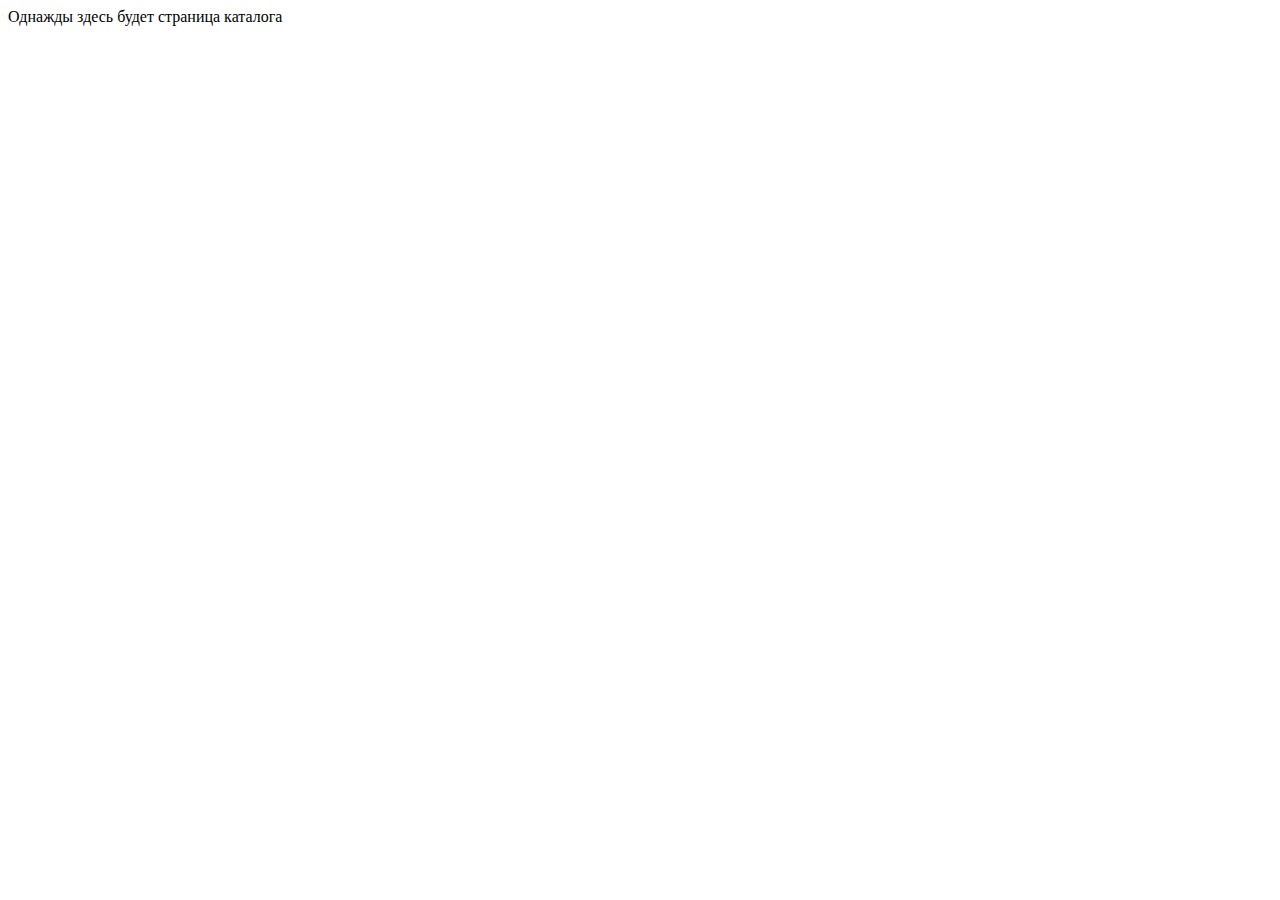
==== catalog.html @ f4824a22 "Выполнена разметка главной страницы" ====
<!DOCTYPE html>
<html lang="ru">
<head>
  <meta charset="UTF-8">
  <title>Каталог</title>
</head>
<body>
  <header>
    Однажды здесь будет страница каталога
  </header>

  <main>

  </main>

  <footer>

  </footer>
</body>
</html>
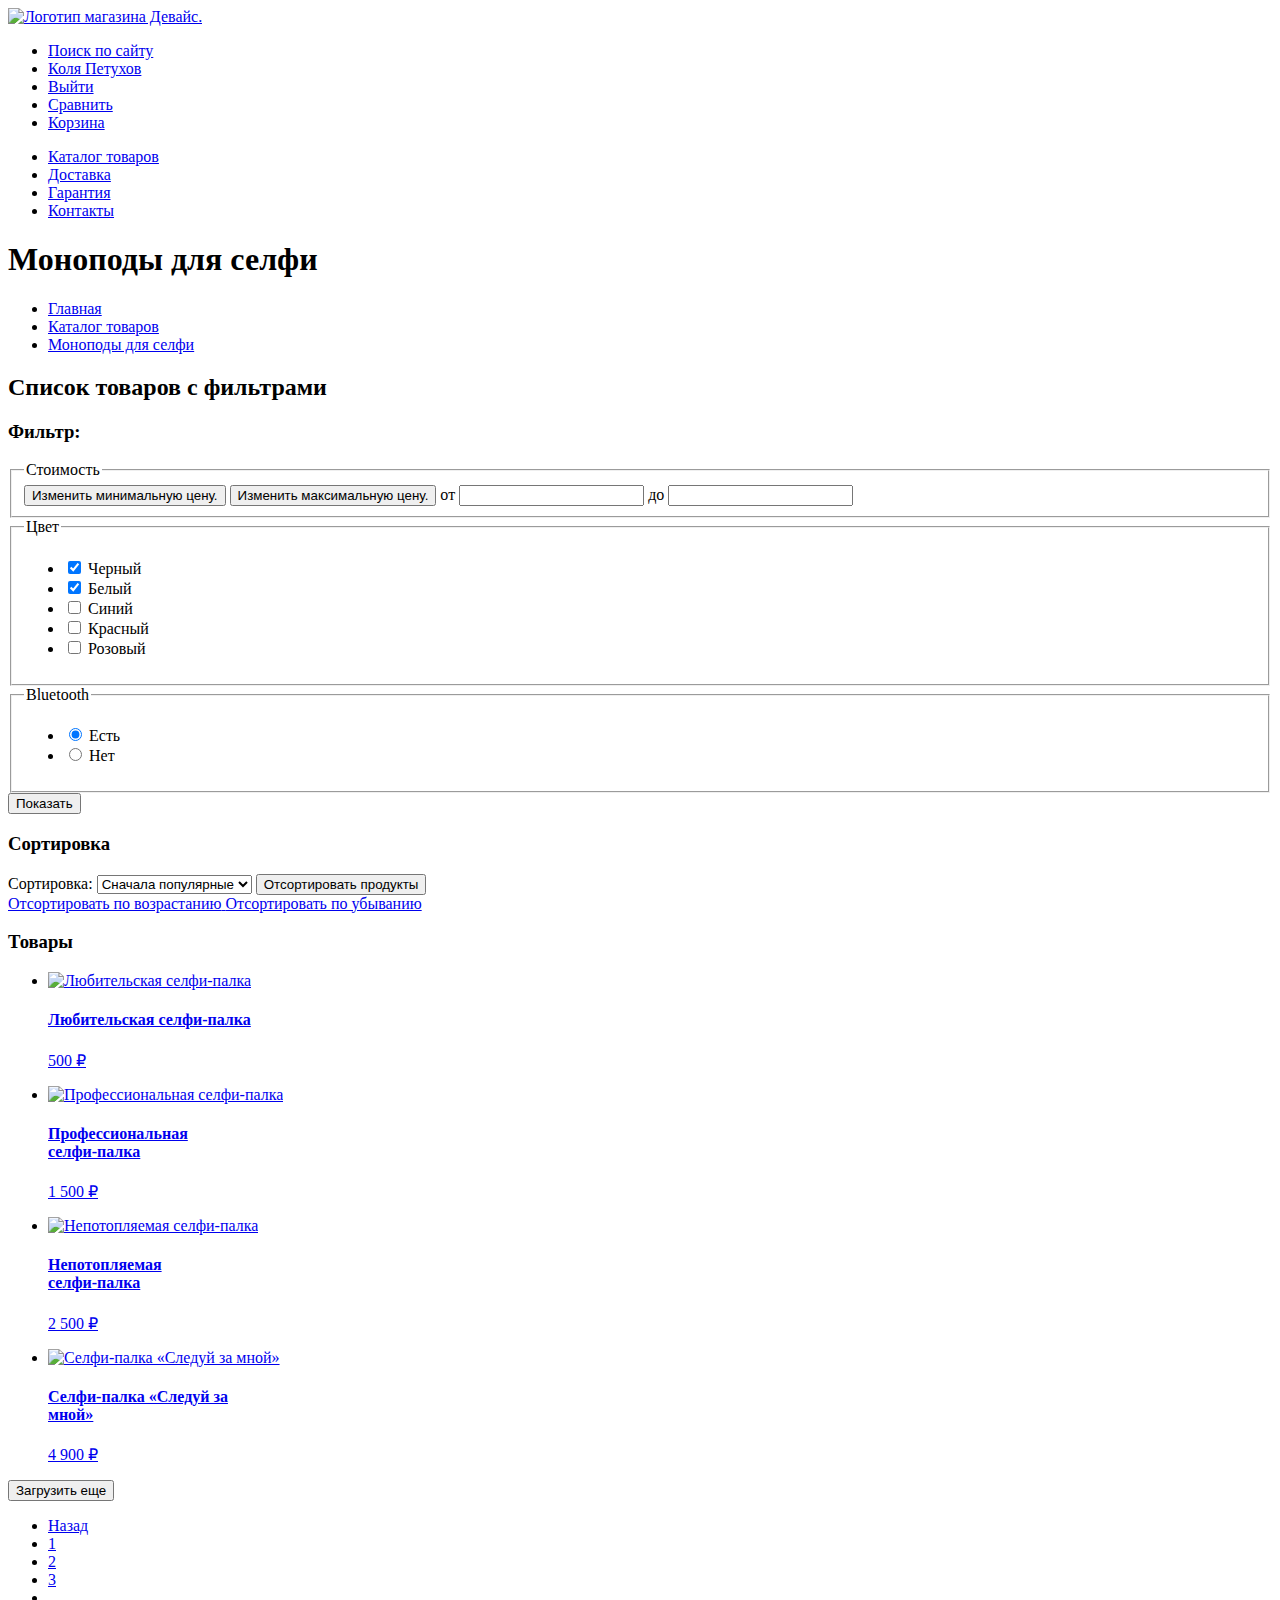
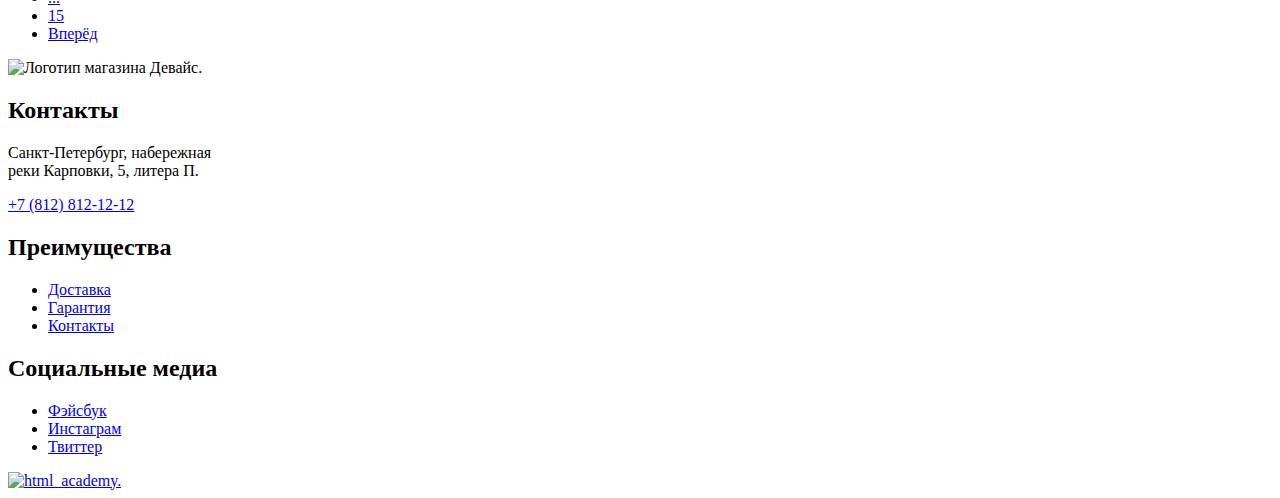
==== commit bd0f3085: "Размечена страница каталога" ====
--- a/catalog.html
+++ b/catalog.html
@@ -1,20 +1,280 @@
 <!DOCTYPE html>
 <html lang="ru">
-<head>
-  <meta charset="UTF-8">
-  <title>Каталог</title>
-</head>
-<body>
-  <header>
-    Однажды здесь будет страница каталога
-  </header>
+  <head>
+    <meta charset="utf-8">
+    <title>Моноподы для селфи</title>
+  </head>
 
-  <main>
+  <body>
+<!--Хедер-->
+    <header class="page-header">
+      <a href="index.html" title="На главную страницу">
+        <img class="logo" src="" alt="Логотип магазина Девайс.">
+      </a>
+      <nav class="navigation">
+        <ul class="navigation-user">
+          <li class="navigation-item">
+            <a class="navigation-link" href="#" title="Поиск">Поиск по сайту</a>
+          </li>
+          <li class="navigation-item">
+            <a class="navigation-link" href="#" title="Пользователь">Коля Петухов</a>
+          </li>
+          <li class="navigation-item">
+            <a class="navigation-link" href="#" title="Выйти">Выйти</a>
+          </li>
+          <li class="navigation-item">
+            <a class="navigation-link" href="#" title="Сравнить">Сравнить</a>
+          </li>
+          <li class="navigation-item">
+            <a class="navigation-link" href="#" title="Корзина">Корзина</a>
+          </li>
+        </ul>
+        <ul class="navigation-list">
+          <li class="navigation-item">
+            <a class="navigation-link" href="catalog.html" title="Каталог товаров">Каталог товаров</a>
+          </li>
+          <li class="navigation-item">
+            <a class="navigation-link" href="#" title="Доставка">Доставка</a>
+          </li>
+          <li class="navigation-item">
+            <a class="navigation-link" href="#" title="Гарантия">Гарантия</a>
+          </li>
+          <li class="navigation-item">
+            <a class="navigation-link" href="#" title="Контакты">Контакты</a>
+          </li>
+        </ul>
+      </nav>
+    </header>
 
-  </main>
+<!--Основное содержание-->
+    <main class="main-inner">
+      <h1 class="inner-title">Моноподы для селфи</h1>
+      <ul class="breadcrumbs">
+        <li class="breadcrumbs-item">
+          <a class="breadcrumbs-link" href="index.html" title="Главная">Главная</a>
+        </li>
+        <li class="breadcrumbs-item">
+          <a class="breadcrumbs-link" href="#" title="Каталог товаров">Каталог товаров</a>
+        </li>
+        <li class="breadcrumbs-item">
+          <a class="breadcrumbs-link" href="#" title="Вы здесь">Моноподы для селфи</a>
+        </li>
+      </ul>
+      <section class="catalog-products">
+        <h2 class="visually-hidden">Список товаров с фильтрами</h2>
+<!--Фильтр-->
+        <section class="filter">
+          <h3 class="filter-title">Фильтр:</h3>
+          <form class="catalog-filter" action="https://echo.htmlacademy.ru/" method="GET">
+<!--Стоимость-->
+            <fieldset class="catalog-filter-group">
+              <legend class="catalog-filter-title">Стоимость</legend>
+              <button class="range-toggle toggle-min" type="button">
+                <span class="visually-hidden">Изменить минимальную цену.</span>
+              </button>
+              <button class="range-toggle toggle-max" type="button">
+                <span class="visually-hidden">Изменить максимальную цену.</span>
+              </button>
+              <label class="catalog-filter-label">
+                от <input class="catalog-filter-input" type="number" name="min-price">
+              </label>
+              <label class="catalog-filter-label">
+                до <input class="catalog-filter-input" type="number" name="max-price">
+              </label>
+            </fieldset>
+<!--Цвет-->
+            <fieldset class="catalog-filter-group">
+              <legend class="catalog-filter-title">Цвет</legend>
+              <ul class="catalog-filter-list">
+                <li class="catalog-filter-item">
+                  <label class="control">
+                    <input class="visually-hidden control-input" type="checkbox" name="black" checked>
+                    <span class="control-mark"></span>
+                    <span class="control-label">Черный</span>
+                  </label>
+                </li>
+                <li class="catalog-filter-item">
+                  <label class="control">
+                    <input class="visually-hidden control-input" type="checkbox" name="white" checked>
+                    <span class="control-mark"></span>
+                    <span class="control-label">Белый</span>
+                  </label>
+                </li>
+                <li class="catalog-filter-item">
+                  <label class="control">
+                    <input class="visually-hidden control-input" type="checkbox" name="blue">
+                    <span class="control-mark"></span>
+                    <span class="control-label">Синий</span>
+                  </label>
+                </li>
+                <li class="catalog-filter-item">
+                  <label class="control">
+                    <input class="visually-hidden control-input" type="checkbox" name="red">
+                    <span class="control-mark"></span>
+                    <span class="control-label">Красный</span>
+                  </label>
+                </li>
+                <li class="catalog-filter-item">
+                  <label class="control">
+                    <input class="visually-hidden control-input" type="checkbox" name="pink">
+                    <span class="control-mark"></span>
+                    <span class="control-label">Розовый</span>
+                  </label>
+                </li>
+              </ul>
+            </fieldset>
+<!--Bluetooth-->
+            <fieldset class="catalog-filter-group">
+              <legend class="catalog-filter-title">Bluetooth</legend>
+              <ul class="catalog-filter-list">
+                <li class="catalog-filter-item">
+                  <label class="control">
+                    <input class="visually-hidden control-input" type="radio" name="bluetooth" value="yes" checked>
+                    <span class="control-mark"></span>
+                    <span class="control-label">Есть</span>
+                  </label>
+                </li>
+                <li class="catalog-filter-item">
+                  <label class="control">
+                    <input class="visually-hidden control-input" type="radio" name="bluetooth" value="no">
+                    <span class="control-mark"></span>
+                    <span class="control-label">Нет</span>
+                  </label>
+                </li>
+              </ul>
+            </fieldset>
+            <button class="button" type="submit">Показать</button>
+          </form>
+        </section>
+<!--Сортировка-->
+        <section class="sorting">
+          <h3 class="visually-hidden">Сортировка</h3>
+          <form class="sorting-type">
+            <label class="sorting">Сортировка:</label>
+            <select class="select-control" id="sorting" name="sorting">
+              <option value="popular">Сначала популярные</option>
+              <option value="cheap">Сначала дешевые</option>
+              <option value="expensive">Сначала дорогие</option>
+            </select>
+            <button class="visually-hidden" type="submit">Отсортировать продукты</button>
+          </form>
+          <a href="#" class="sorting-button" title="По возрастанию">
+            <span class="visually-hidden">Отсортировать по возрастанию</span>
+          </a>
+          <a href="#" class="sorting-button" title="По убыванию">
+            <span class="visually-hidden">Отсортировать по убыванию</span>
+          </a>
+        </section>
+<!--Товары-->
+        <section class="products">
+          <h3 class="visually-hidden">Товары</h3>
+          <ul class="product-list">
+            <li class="producr-card">
+              <a class="product-card-link" href="#" title="Любительская селфи-палка">
+                <img class="product-card-image" src="" alt="Любительская селфи-палка">
+                <h4 class="product-card-title">Любительская селфи-палка</h4>
+                <p class="product-card-price">500 ₽</p>
+              </a>
+            </li>
+            <li class="producr-card">
+              <a class="product-card-link" href="#" title="Профессиональная селфи-палка">
+                <img class="product-card-image" src="" alt="Профессиональная селфи-палка">
+                <h4 class="product-card-title">Профессиональная<br>селфи-палка</h4>
+                <p class="product-card-price">1 500 ₽</p>
+              </a>
+            </li>
+            <li class="producr-card">
+              <a class="product-card-link" href="#" title="Непотопляемая селфи-палка">
+                <img class="product-card-image" src="" alt="Непотопляемая селфи-палка">
+                <h4 class="product-card-title">Непотопляемая<br>селфи-палка</h4>
+                <p class="product-card-price">2 500 ₽</p>
+              </a>
+            </li>
+            <li class="producr-card">
+              <a class="product-card-link" href="#" title="Селфи-палка «Следуй за мной»">
+                <img class="product-card-image" src="" alt="Селфи-палка «Следуй за мной»">
+                <h4 class="product-card-title">Селфи-палка «Следуй за<br>мной»</h4>
+                <p class="product-card-price">4 900 ₽</p>
+              </a>
+            </li>
+          </ul>
+          <button class="button show-more" type="button">Загрузить еще</button>
+<!--Пагинация-->
+          <ul class="pagination">
+            <li class="pagination-item">
+              <a class="pagination-link pagination-previous" href="#" title="Назад">Назад</a>
+            </li>
+            <li class="pagination-item">
+              <a class="pagination-link" href="#" title="1">1</a>
+            </li>
+            <li class="pagination-item">
+              <a class="pagination-link" href="#" title="2">2</a>
+            </li>
+            <li class="pagination-item">
+              <a class="pagination-link" href="#" title="3">3</a>
+            </li>
+            <li class="pagination-item">
+              <a class="pagination-link" href="#" title="Больше вариантов">...</a>
+            </li>
+            <li class="pagination-item">
+              <a class="pagination-link" href="#" title="15">15</a>
+            </li>
+            <li class="pagination-item">
+              <a class="pagination-link pagination-next" href="#" title="Вперёд">Вперёд</a>
+            </li>
+          </ul>
+        </section>
+      </section>
+    </main>
 
-  <footer>
-
-  </footer>
-</body>
+<!--Футер-->
+    <footer>
+      <img class="logo" src="" alt="Логотип магазина Девайс.">
+<!--Контакты-->
+      <section class="footer-contacts">
+        <h2 class="visually-hidden">Контакты</h2>
+        <p class="footer-contacts-adress">Санкт-Петербург, набережная<br>реки Карповки, 5, литера П.</p>
+        <a class="footer-contacts-phone" href="tel:88128121212">+7 (812) 812-12-12</a>
+      </section>
+<!--Преимущества-->
+      <section class="footer-features">
+        <h2 class="visually-hidden">Преимущества</h2>
+        <ul class="footer-features-list">
+          <li class="footer-features-item">
+            <a class="footer-features-link" href="#" title="Доставка">Доставка</a>
+          </li>
+          <li class="footer-features-item">
+            <a class="footer-features-link" href="#" title="Гарантия">Гарантия</a>
+          </li>
+          <li class="footer-features-item">
+            <a class="footer-features-link" href="#" title="Контакты">Контакты</a>
+          </li>
+        </ul>
+      </section>
+<!--Социальные медиа-->
+      <section class="footer-social">
+        <h2 class="visually-hidden">Социальные медиа</h2>
+        <ul class="footer-social-list">
+          <li class="footer-social-item">
+            <a class="footer-social-link" href="https://www.facebook.com/htmlacademy" title="Facebook">
+              <span class="visually-hidden">Фэйсбук</span>
+            </a>
+          </li>
+          <li class="footer-social-item">
+            <a class="footer-social-link" href="https://www.instagram.com/htmlacademy/" title="Instagram">
+              <span class="visually-hidden">Инстаграм</span>
+            </a>
+          </li>
+          <li class="footer-social-item">
+            <a class="footer-social-link" href="https://twitter.com/htmlacademy_ru" title="Twitter">
+              <span class="visually-hidden">Твиттер</span>
+            </a>
+          </li>
+        </ul>
+      </section>
+      <a class="academy-logo" href="https://htmlacademy.ru/">
+        <img src="" alt="html_academy.">
+      </a>
+    </footer>
+  </body>
 </html>
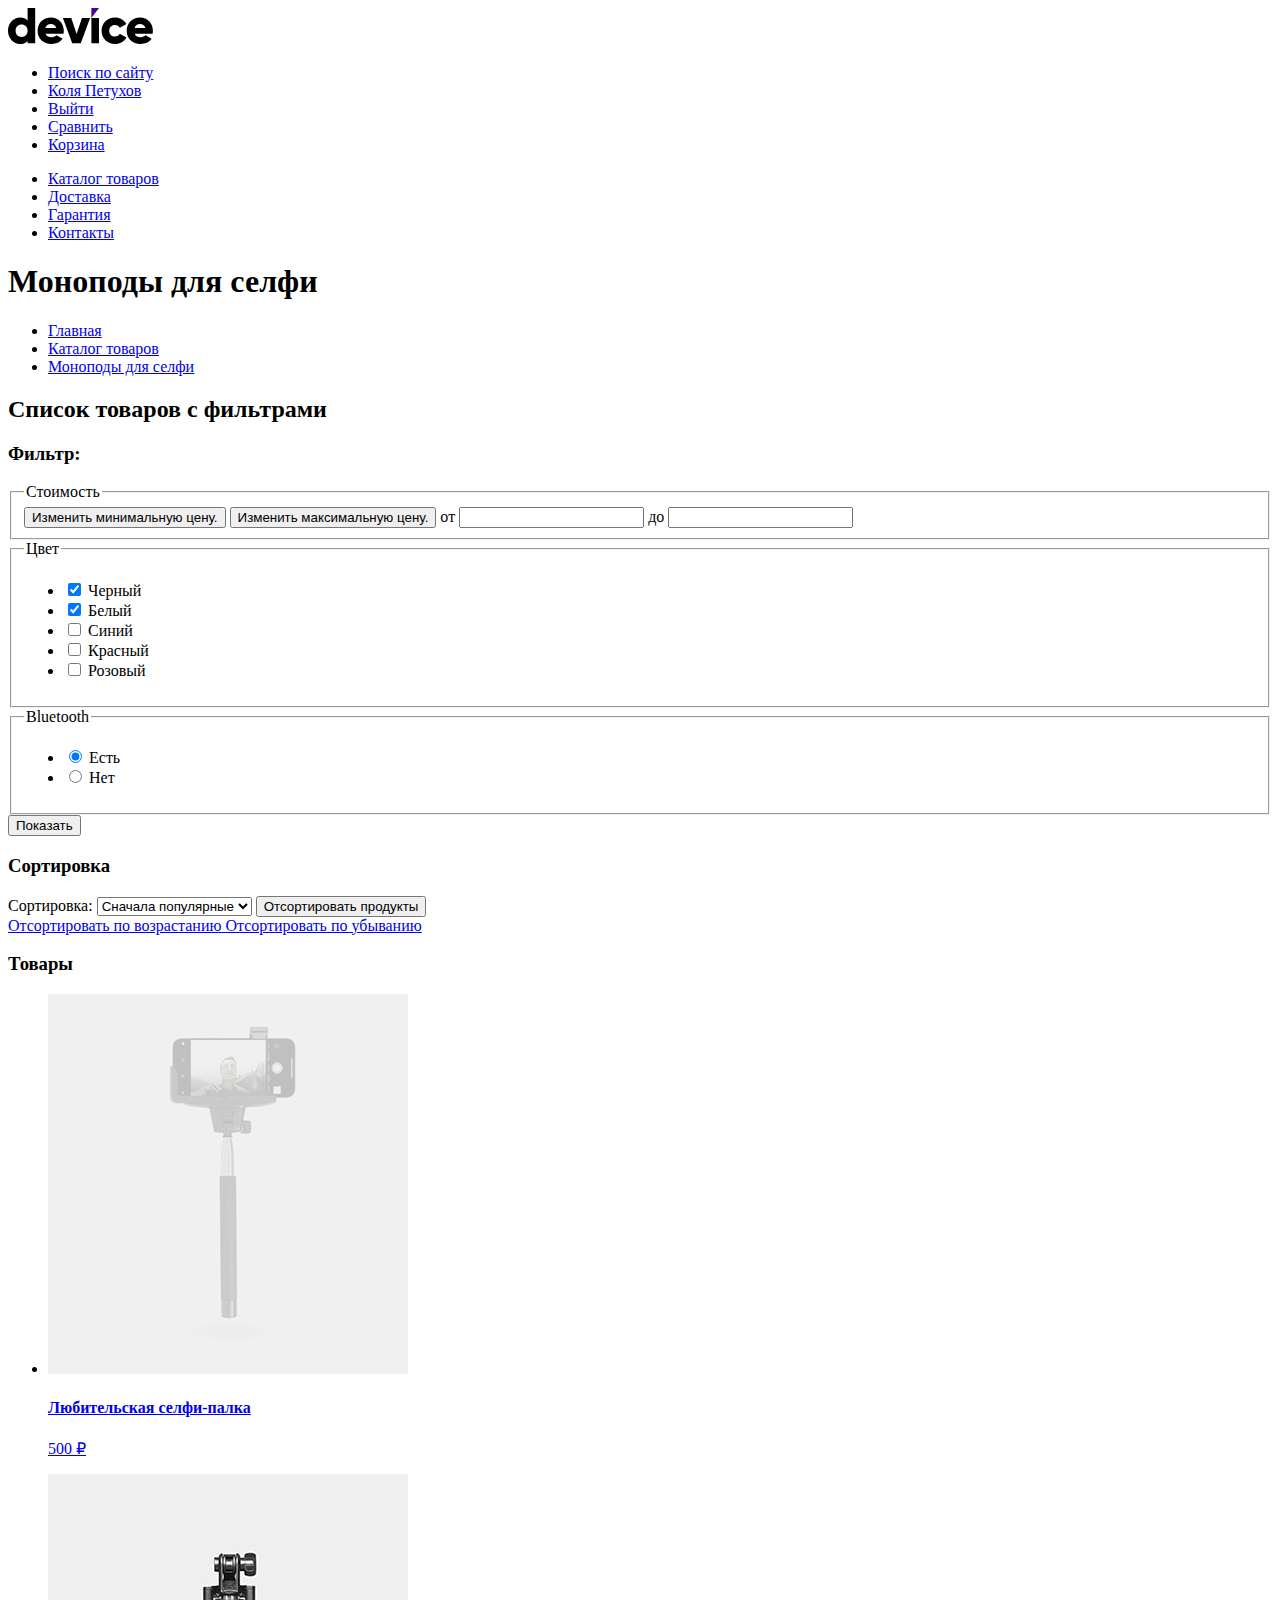
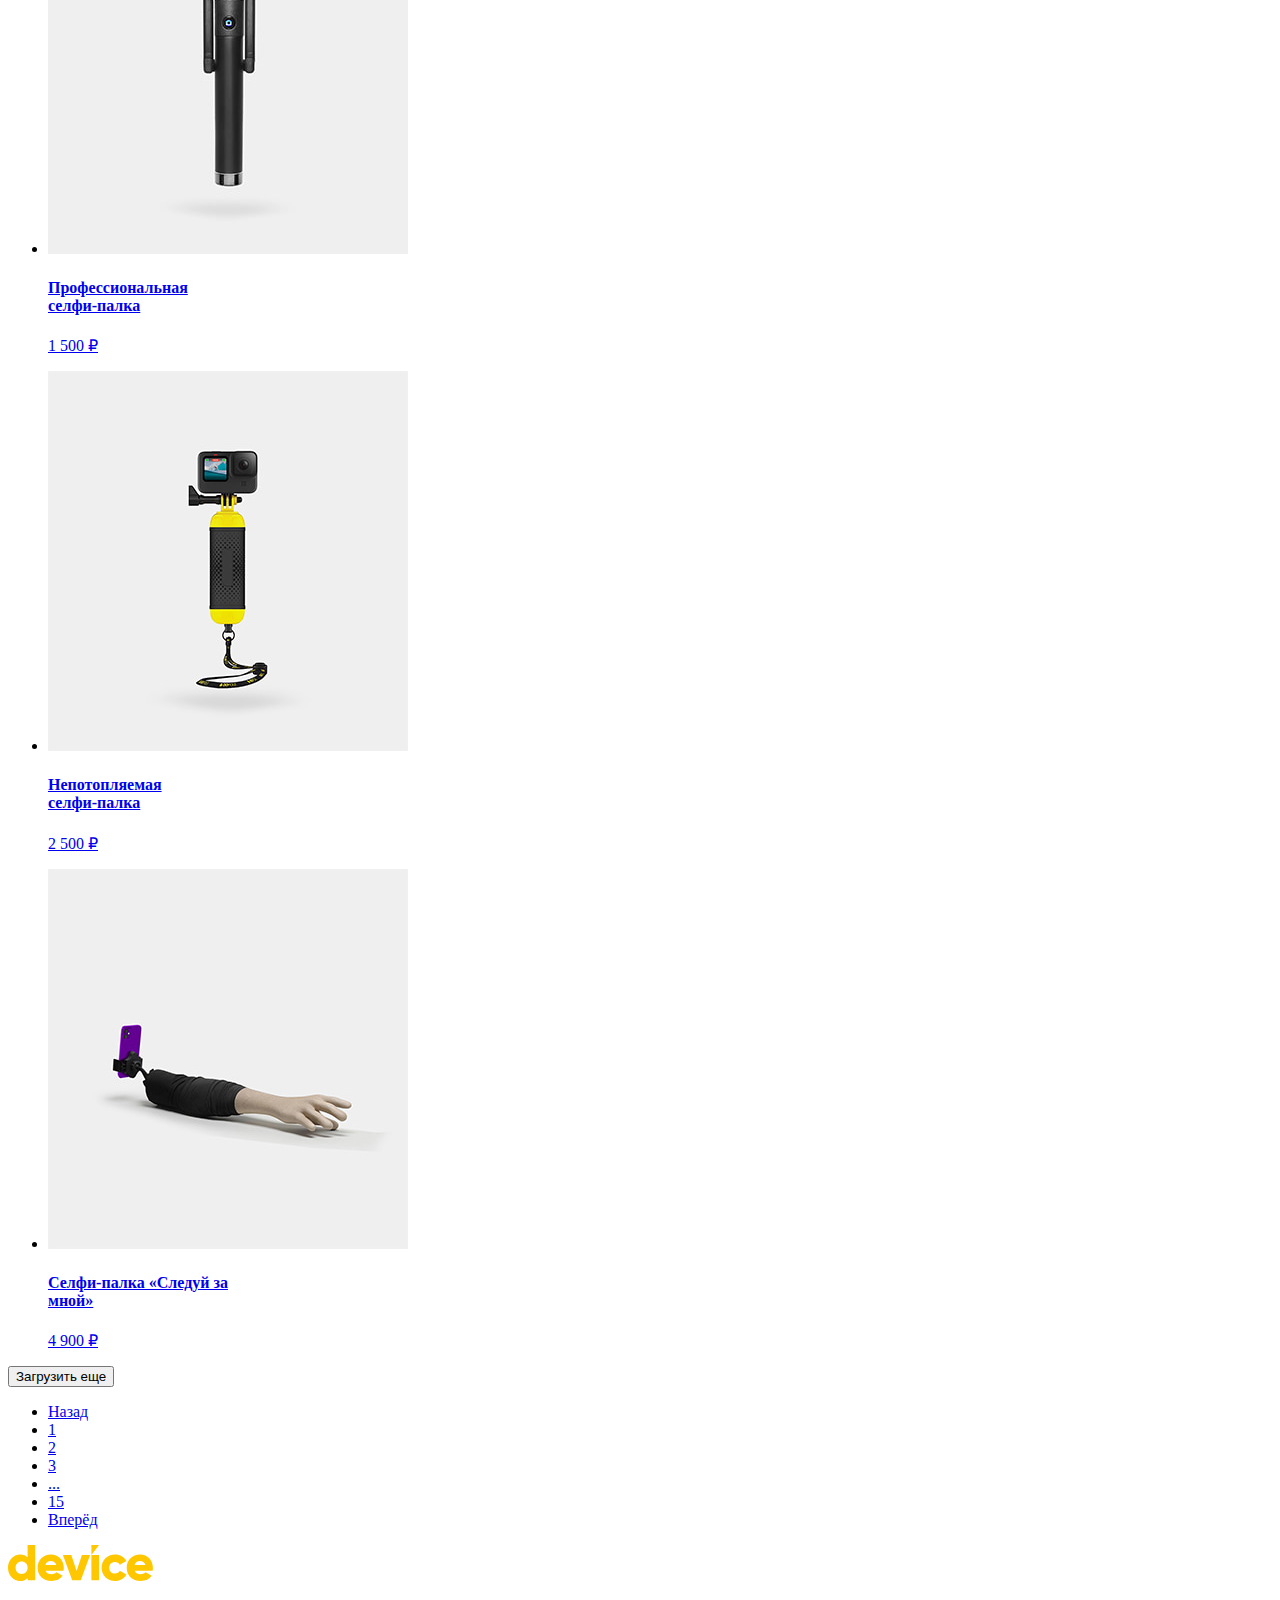
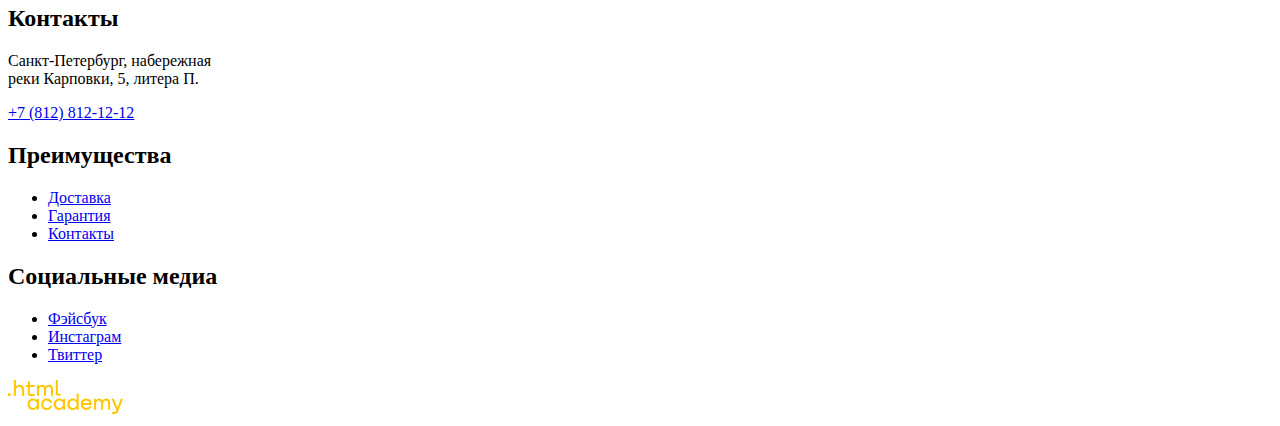
==== commit 8bbe5f18: "Графика для всех страниц" ====
--- a/catalog.html
+++ b/catalog.html
@@ -9,7 +9,7 @@
 <!--Хедер-->
     <header class="page-header">
       <a href="index.html" title="На главную страницу">
-        <img class="logo" src="" alt="Логотип магазина Девайс.">
+        <img class="logo" src="images/logo/logo-main.svg" width="145" height="36" alt="Логотип магазина Девайс.">
       </a>
       <nav class="navigation">
         <ul class="navigation-user">
@@ -171,28 +171,28 @@
           <ul class="product-list">
             <li class="producr-card">
               <a class="product-card-link" href="#" title="Любительская селфи-палка">
-                <img class="product-card-image" src="" alt="Любительская селфи-палка">
+                <img class="product-card-image" src="images/products/product-1.jpg" width="360" height="380" alt="Любительская селфи-палка">
                 <h4 class="product-card-title">Любительская селфи-палка</h4>
                 <p class="product-card-price">500 ₽</p>
               </a>
             </li>
             <li class="producr-card">
               <a class="product-card-link" href="#" title="Профессиональная селфи-палка">
-                <img class="product-card-image" src="" alt="Профессиональная селфи-палка">
+                <img class="product-card-image" src="images/products/product-2.jpg" width="360" height="380" alt="Профессиональная селфи-палка">
                 <h4 class="product-card-title">Профессиональная<br>селфи-палка</h4>
                 <p class="product-card-price">1 500 ₽</p>
               </a>
             </li>
             <li class="producr-card">
               <a class="product-card-link" href="#" title="Непотопляемая селфи-палка">
-                <img class="product-card-image" src="" alt="Непотопляемая селфи-палка">
+                <img class="product-card-image" src="images/products/product-3.jpg" width="360" height="380" alt="Непотопляемая селфи-палка">
                 <h4 class="product-card-title">Непотопляемая<br>селфи-палка</h4>
                 <p class="product-card-price">2 500 ₽</p>
               </a>
             </li>
             <li class="producr-card">
               <a class="product-card-link" href="#" title="Селфи-палка «Следуй за мной»">
-                <img class="product-card-image" src="" alt="Селфи-палка «Следуй за мной»">
+                <img class="product-card-image" src="images/products/product-4.jpg" width="360" height="380" alt="Селфи-палка «Следуй за мной»">
                 <h4 class="product-card-title">Селфи-палка «Следуй за<br>мной»</h4>
                 <p class="product-card-price">4 900 ₽</p>
               </a>
@@ -229,7 +229,7 @@
 
 <!--Футер-->
     <footer>
-      <img class="logo" src="" alt="Логотип магазина Девайс.">
+      <img class="logo" src="images/logo/logo-footer.svg" width="145" height="36" alt="Логотип магазина Девайс.">
 <!--Контакты-->
       <section class="footer-contacts">
         <h2 class="visually-hidden">Контакты</h2>
@@ -273,7 +273,7 @@
         </ul>
       </section>
       <a class="academy-logo" href="https://htmlacademy.ru/">
-        <img src="" alt="html_academy.">
+        <img src="images/logo/logo-html-academy.svg" width="115" height="34" alt="html_academy.">
       </a>
     </footer>
   </body>
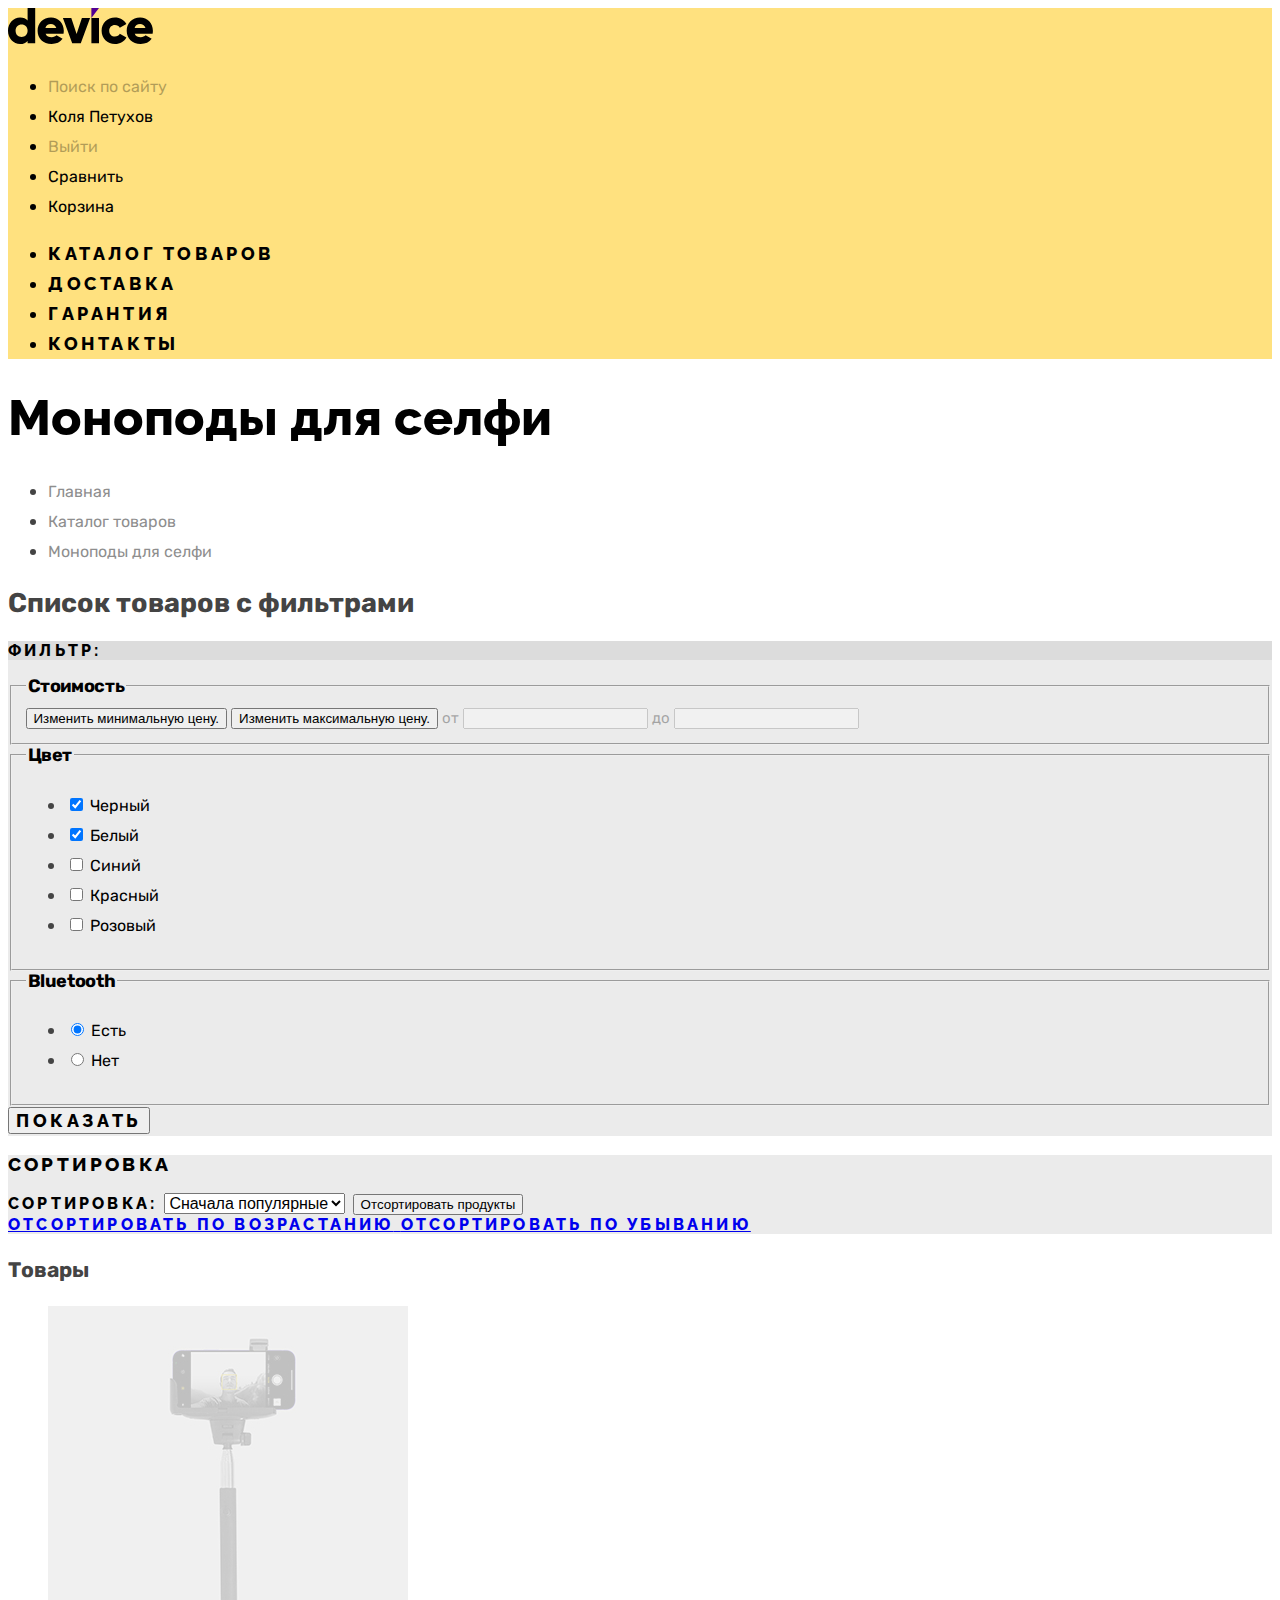
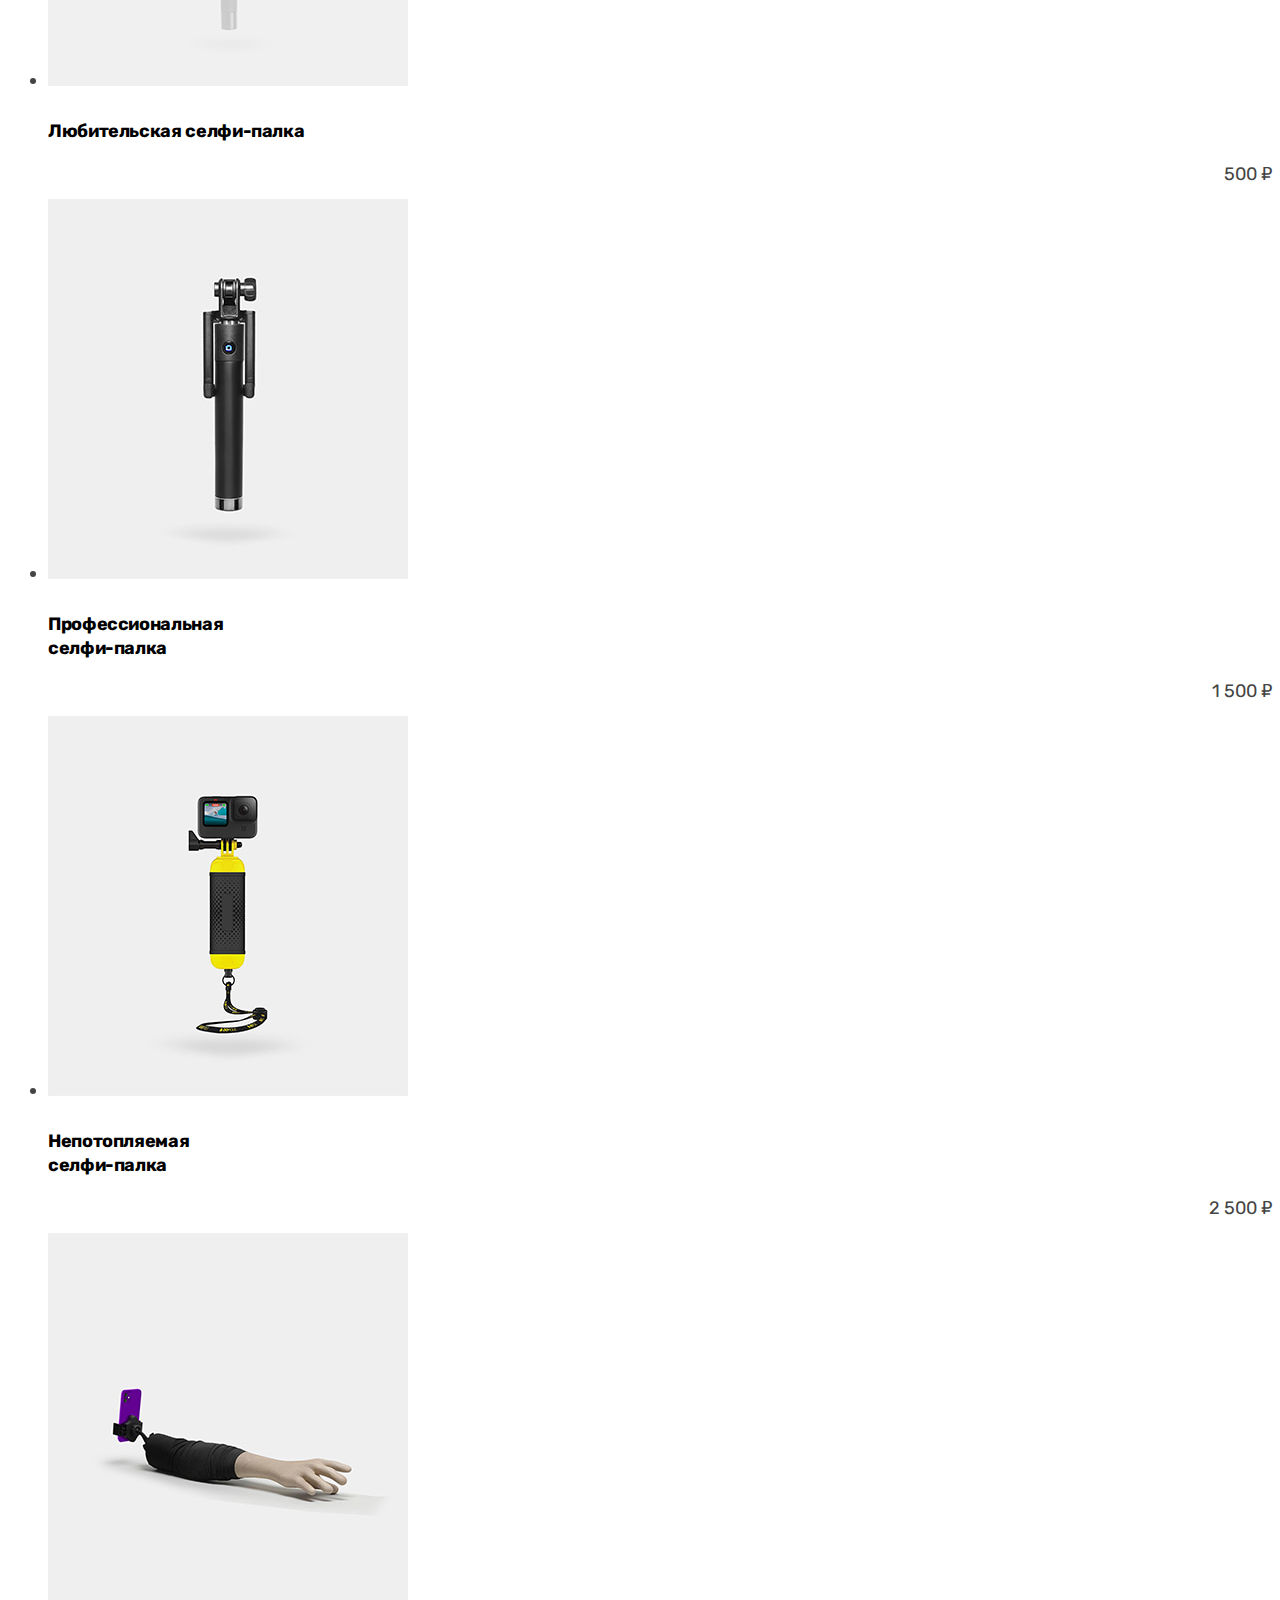
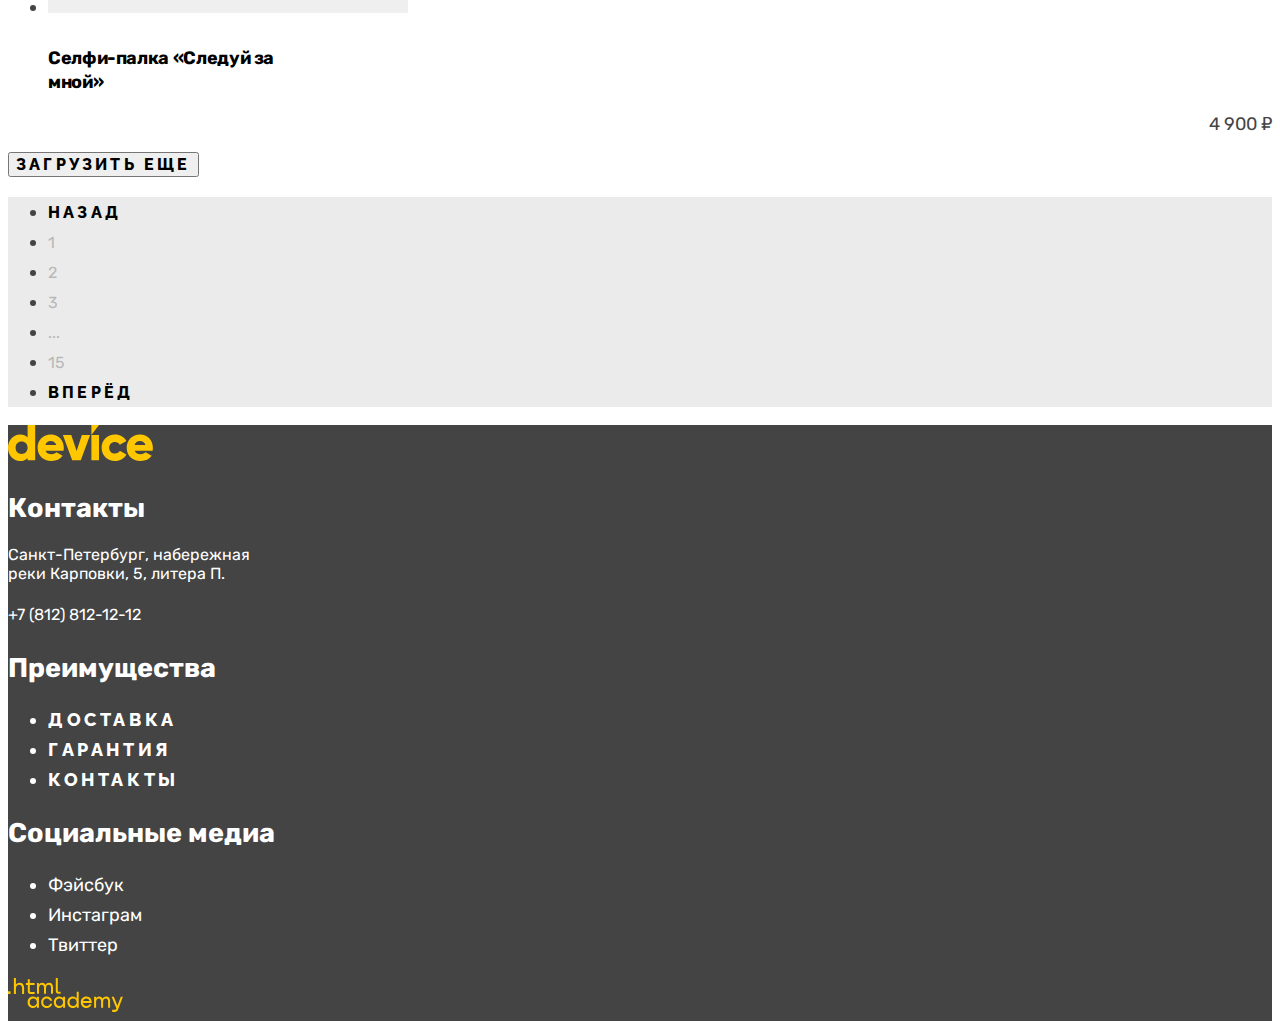
==== commit 2dbd12d1: "Базовая стилизация всех страниц" ====
--- a/catalog.html
+++ b/catalog.html
@@ -3,6 +3,7 @@
   <head>
     <meta charset="utf-8">
     <title>Моноподы для селфи</title>
+    <link rel="stylesheet" href="css/styles.css">
   </head>
 
   <body>
@@ -14,13 +15,13 @@
       <nav class="navigation">
         <ul class="navigation-user">
           <li class="navigation-item">
-            <a class="navigation-link" href="#" title="Поиск">Поиск по сайту</a>
+            <a class="navigation-link navigation-search" href="#" title="Поиск">Поиск по сайту</a>
           </li>
           <li class="navigation-item">
             <a class="navigation-link" href="#" title="Пользователь">Коля Петухов</a>
           </li>
           <li class="navigation-item">
-            <a class="navigation-link" href="#" title="Выйти">Выйти</a>
+            <a class="navigation-link navigation-logout" href="#" title="Выйти">Выйти</a>
           </li>
           <li class="navigation-item">
             <a class="navigation-link" href="#" title="Сравнить">Сравнить</a>
@@ -228,7 +229,7 @@
     </main>
 
 <!--Футер-->
-    <footer>
+    <footer class="page-footer">
       <img class="logo" src="images/logo/logo-footer.svg" width="145" height="36" alt="Логотип магазина Девайс.">
 <!--Контакты-->
       <section class="footer-contacts">
--- a/css/styles.css
+++ b/css/styles.css
@@ -0,0 +1,370 @@
+@font-face {
+  font-family: "Rubik";
+  font-style: normal;
+  font-weight: 400;
+  src: url("../fonts/rubik/rubik-400.woff2") format("woff2");
+  font-display: swap;
+}
+
+@font-face {
+  font-family: "Rubik";
+  font-style: normal;
+  font-weight: 700;
+  src: url("../fonts/rubik/rubik-700.woff2") format("woff2");
+  font-display: swap;
+}
+
+@font-face {
+  font-family: "Rubik";
+  font-style: normal;
+  font-weight: 800;
+  src: url("../fonts/rubik/rubik-800.woff2") format("woff2");
+  font-display: swap;
+}
+
+@font-face {
+  font-family: "Raleway";
+  font-style: normal;
+  font-weight: 800;
+  src: url("../fonts/raleway/raleway-800.woff2") format("woff2");
+  font-display: swap;
+}
+
+body {
+  font-family: "Rubik", sans-serif;
+  font-size: 18px;
+  line-height: 30px;
+  font-weight: 400;
+  color: #444444;
+  background-color: #ffffff;
+}
+
+.button {
+  font-family: "Raleway", sans-serif;
+  font-size: 18px;
+  line-height: 21px;
+  font-weight: 800;
+  text-align: center;
+  color: #000000;
+  text-decoration: none;
+  text-transform: uppercase;
+  letter-spacing: 0.2em;
+}
+
+/* Header */
+.page-header {
+  color: #000000;
+  background-color: #FFE17F;
+}
+
+.navigation-link.navigation-search, .navigation-link.navigation-logout {
+  opacity: 0.3;
+}
+
+.navigation-user .navigation-link {
+  font-size: 16px;
+  line-height: 19px;
+  color: inherit;
+  text-decoration: none;
+}
+
+.navigation-list .navigation-link {
+  font-family: "Raleway", sans-serif;
+  font-size: 18px;
+  line-height: 21px;
+  font-weight: 800;
+  color: inherit;
+  text-decoration: none;
+  text-transform: uppercase;
+  letter-spacing: 0.2em;
+}
+
+/* Main */
+/* Slider */
+.slider-number {
+  font-size: 180px;
+  font-weight: 800;
+  text-align: right;
+  color: #FFFFFF;
+  background-color: #FFE17F;
+}
+
+.slider-high {
+  font-family: "Raleway", sans-serif;
+  font-size: 50px;
+  line-height: 50px;
+  font-weight: 800;
+  text-align: left;
+  color: #000000;
+}
+
+.slider-table .row-1 {
+  font-size: 36px;
+  color: #000000;
+}
+
+.slider-table .row-2 {
+  font-size: 16px;
+}
+
+/* Categories */
+.categories-title {
+  font-family: "Raleway", sans-serif;
+  font-size: 18px;
+  line-height: 24px;
+  font-weight: 800;
+  color: #000000;
+  letter-spacing: -0.02em;
+}
+
+.categories-link {
+  text-decoration: none;
+}
+
+/* Services */
+.slider-features {
+  background-color: #F0F0F0;
+}
+
+.slider-features-pagination-button {
+  font-family: "Raleway", sans-serif;
+  font-size: 18px;
+  line-height: 21px;
+  font-weight: 800;
+  text-align: center;
+  color: #000000;
+  letter-spacing: 0.2em;
+  text-transform: uppercase;
+}
+
+.slider-features-title {
+  font-family: "Raleway", sans-serif;
+  font-size: 50px;
+  line-height: 50px;
+  font-weight: 800;
+  color: #000000;
+}
+
+/* Rare delivery */
+.rare-delivery-order {
+  font-family: "Raleway", sans-serif;
+  font-size: 20px;
+  line-height: 23px;
+  font-weight: 800;
+  text-align: center;
+  color: #000000;
+  background-color: #F0F0F0;
+  letter-spacing: 0.2em;
+  text-decoration: none;
+  text-transform: uppercase;
+}
+
+/* About, contacts */
+.about-title, .contacts-title {
+  font-family: "Raleway", sans-serif;
+  font-size: 50px;
+  line-height: 50px;
+  font-weight: 800;
+  color: #000000;
+}
+
+.delivery-list-link {
+  line-height: 20px;
+  font-weight: 700;
+  color: #000000;
+  text-decoration: none;
+}
+
+.contacts-shop-title, .contacts-subtitle {
+  font-size: 24px;
+  font-weight: 700;
+}
+
+.contacts-phone {
+  color: inherit;
+  font-style: normal;
+}
+
+.contacts-adress-text {
+  font-style: normal;
+}
+
+/* Subscription */
+.subscription {
+  background-color: #F0F0F0;
+}
+
+.subscription-call {
+  font-family: "Raleway", sans-serif;
+  font-size: 50px;
+  line-height: 50px;
+  font-weight: 800;
+  color: #000000;
+}
+
+.subscription-submit {
+  font-family: "Raleway", sans-serif;
+  font-size: 18px;
+  line-height: 21px;
+  font-weight: 800;
+  text-align: center;
+  color: #000000;
+  letter-spacing: 0.2em;
+  text-transform: uppercase;
+}
+
+/* Footer */
+.page-footer {
+  color: #FFFFFF;
+  background-color: #444444;
+}
+
+.footer-contacts-adress {
+  font-size: 16px;
+  line-height: 19px;
+  font-style: normal;
+}
+
+.footer-contacts-phone {
+  font-size: 16px;
+  color: inherit;
+  font-style: normal;
+  text-decoration: none;
+}
+
+.footer-features-link {
+  font-family: "Raleway", sans-serif;
+  font-size: 18px;
+  line-height: 21px;
+  font-weight: 800;
+  text-align: center;
+  color: inherit;
+  letter-spacing: 0.2em;
+  text-decoration: none;
+  text-transform: uppercase;
+}
+
+.footer-social-link {
+  color: inherit;
+  text-decoration: none;
+}
+
+/* Catalog */
+.inner-title {
+  font-family: "Raleway", sans-serif;
+  font-size: 50px;
+  line-height: 50px;
+  font-weight: 800;
+  color: #000000;
+}
+
+.breadcrumbs-link {
+  font-size: 16px;
+  line-height: 19px;
+  color: inherit;
+  text-decoration: none;
+  opacity: 0.6;
+}
+
+/* Filter, sorting */
+.filter, .sorting {
+  background-color: #EBEBEB;
+}
+
+.filter-title {
+  font-family: "Raleway", sans-serif;
+  font-size: 16px;
+  line-height: 19px;
+  font-weight: 800;
+  color: #000000;
+  background-color: #DCDCDC;
+  letter-spacing: 0.2em;
+  text-transform: uppercase;
+}
+
+.catalog-filter-title {
+  line-height: 20px;
+  font-weight: 700;
+  color: #000000;
+  letter-spacing: -0.02em;
+}
+
+.catalog-filter-label {
+  font-size: 15px;
+  line-height: 18px;
+  color: #000000;
+  opacity: 0.3;
+}
+
+.control-label, .select-control {
+  font-size: 16px;
+  line-height: 19px;
+  color: #000000;
+}
+
+.sorting {
+  font-family: "Raleway", sans-serif;
+  font-size: 16px;
+  line-height: 19px;
+  font-weight: 800;
+  color: #000000;
+  letter-spacing: 0.2em;
+  text-transform: uppercase;
+}
+
+/* Products */
+.product-card-title {
+  font-size: 18px;
+  line-height: 24px;
+  color: #000000;
+  letter-spacing: -0.02em;
+}
+
+.product-card-price {
+  font-size: 18px;
+  line-height: 14px;
+  text-align: right;
+  color: #444444;
+}
+
+.product-card-link {
+  text-decoration: none;
+}
+
+.button.show-more {
+  font-family: "Raleway", sans-serif;
+  font-size: 16px;
+  line-height: 19px;
+  font-weight: 800;
+  text-align: center;
+  color: #000000;
+  letter-spacing: 0.2em;
+  text-transform: uppercase;
+}
+
+/* Pagination */
+.pagination {
+  background-color: #EBEBEB;
+}
+
+.pagination-link.pagination-previous, .pagination-link.pagination-next {
+  font-family: "Raleway", sans-serif;
+  font-size: 16px;
+  line-height: 19px;
+  font-weight: 800;
+  text-align: center;
+  color: #000000;
+  letter-spacing: 0.2em;
+  text-transform: uppercase;
+  opacity: 1;
+}
+
+.pagination-link {
+  font-size: 16px;
+  line-height: 19px;
+  font-weight: 400;
+  text-align: center;
+  color: #444444;
+  opacity: 0.3;
+  text-decoration: none;
+}
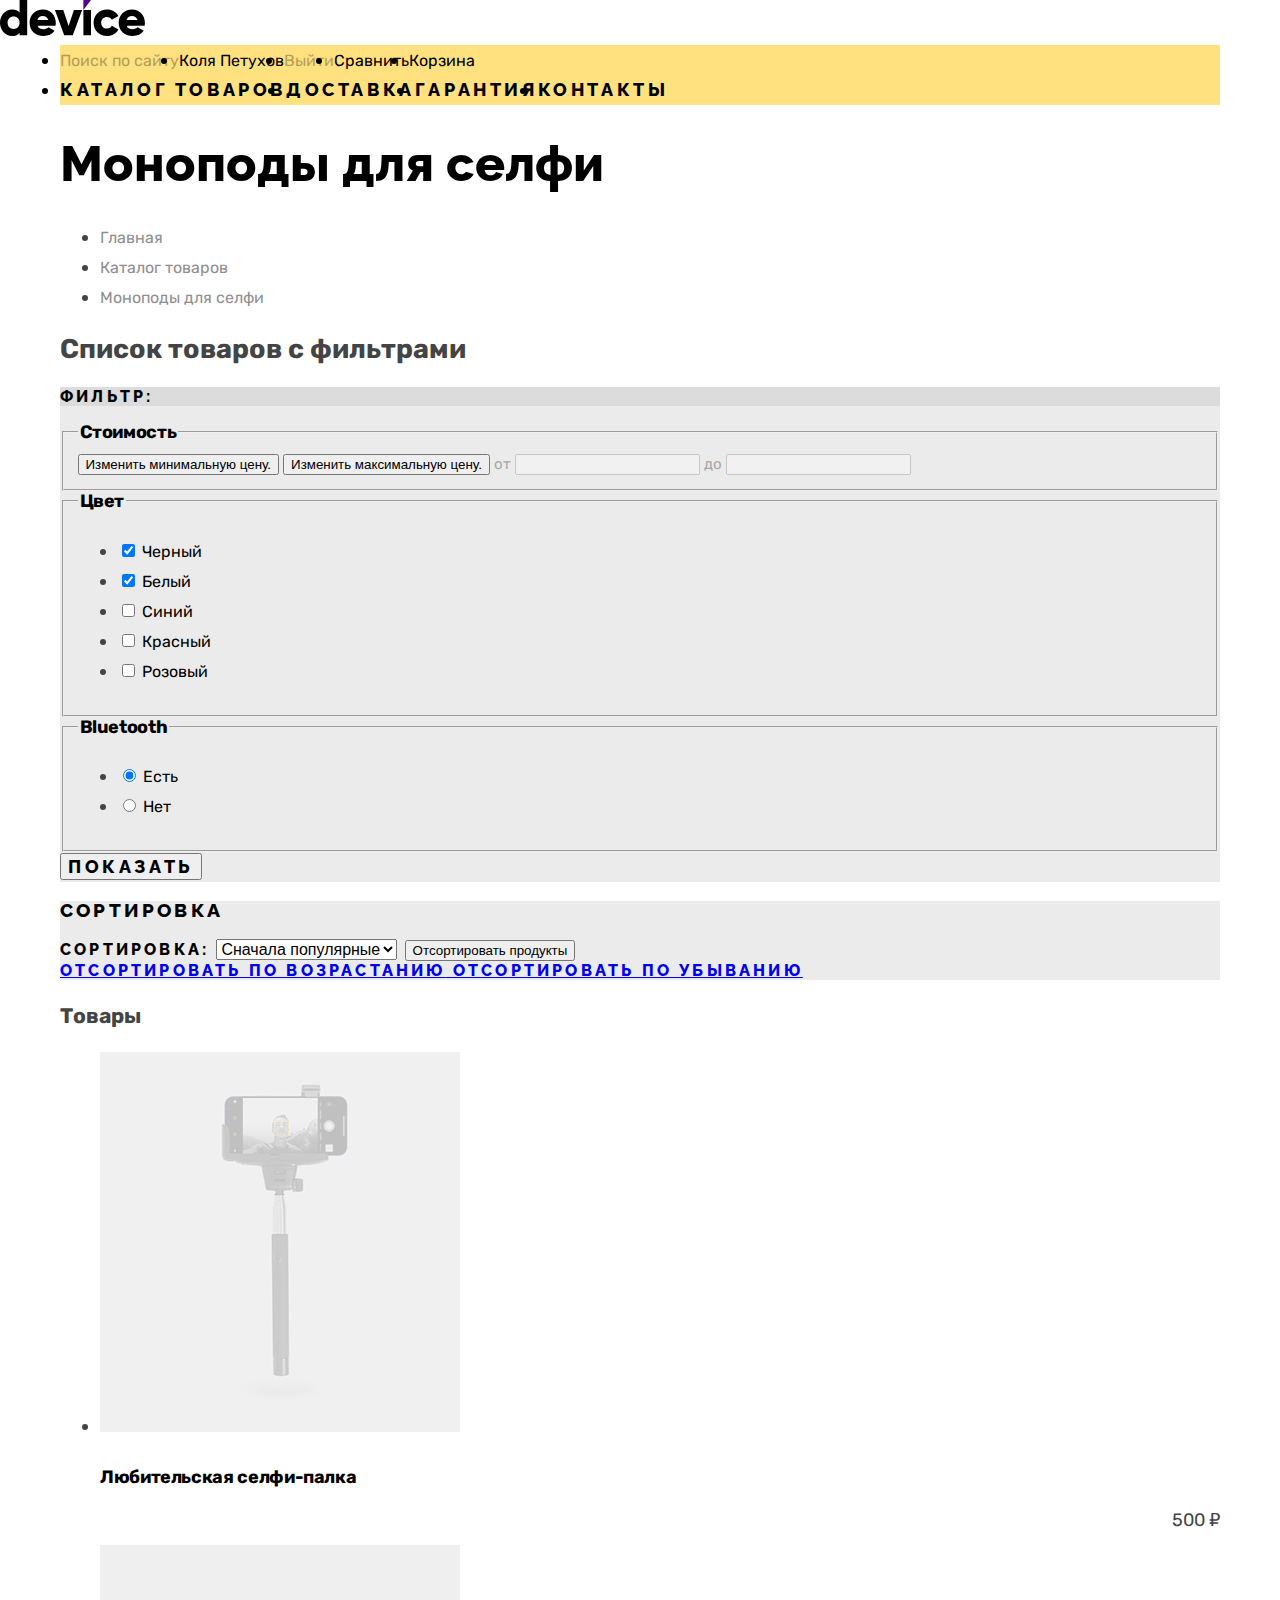
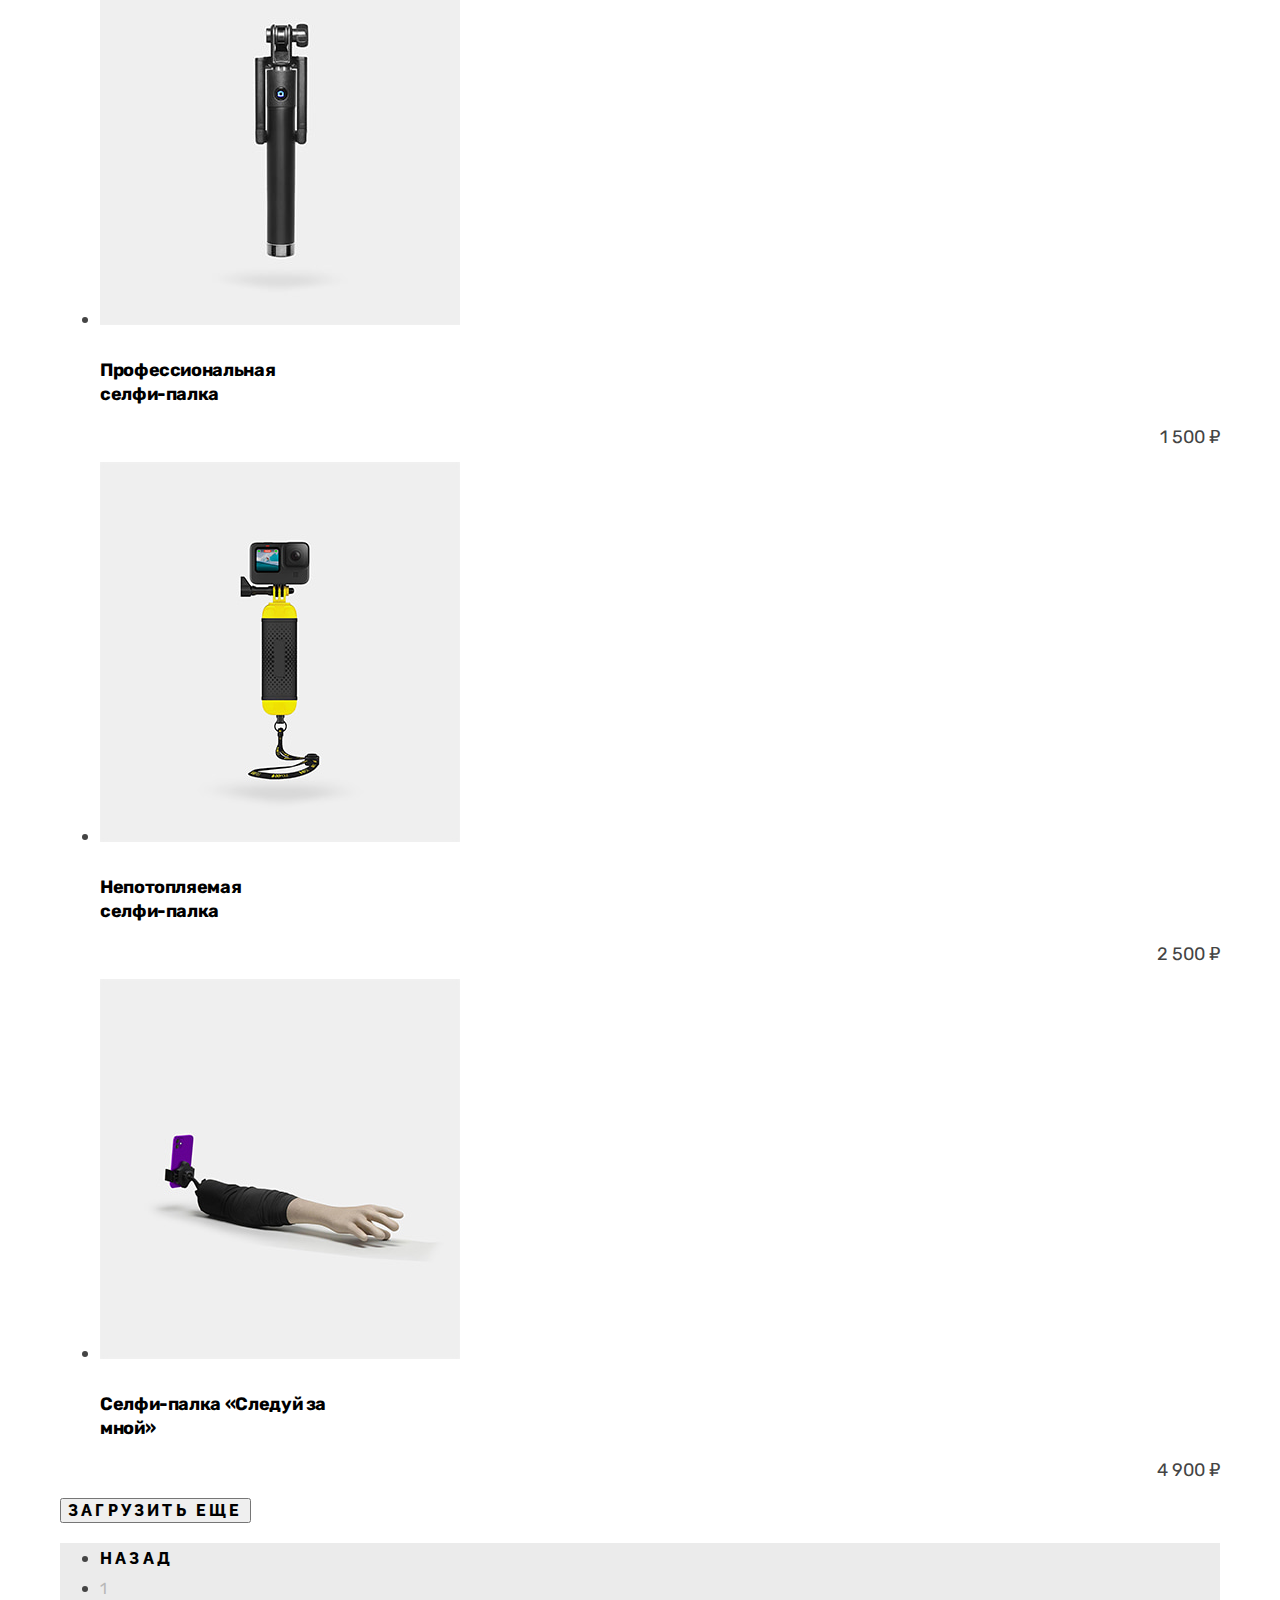
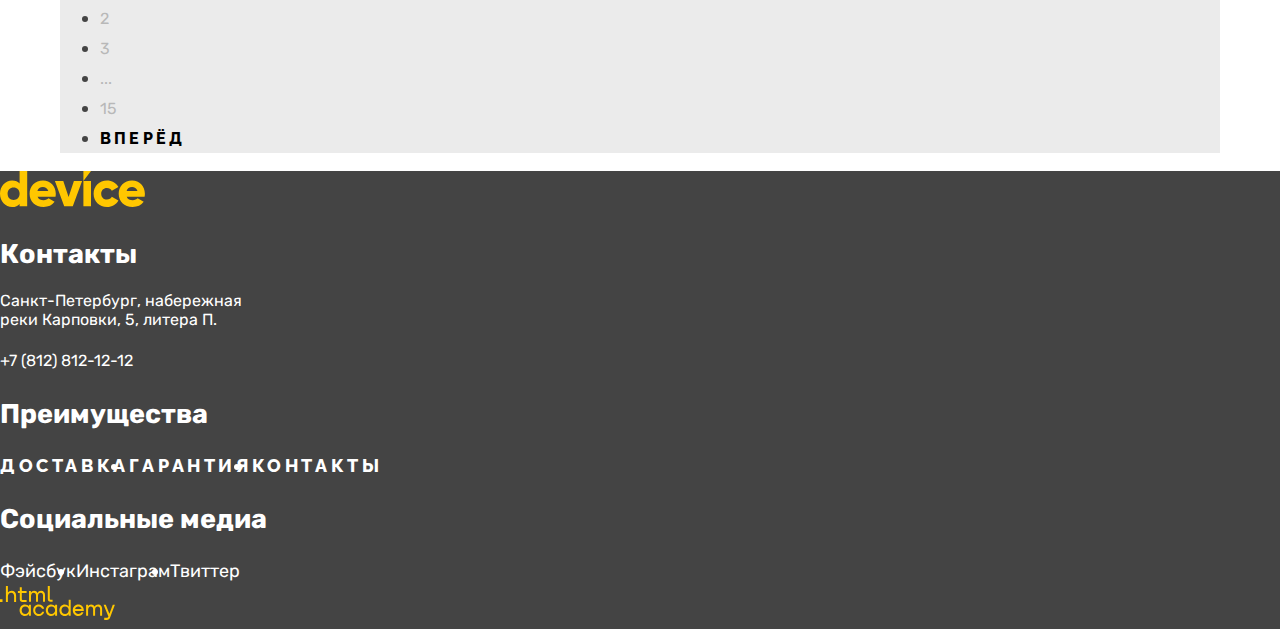
==== commit c49bff19: "Добавлен резервный шрифт" ====
--- a/catalog.html
+++ b/catalog.html
@@ -48,9 +48,10 @@
     </header>
 
 <!--Основное содержание-->
-    <main class="main-inner">
-      <h1 class="inner-title">Моноподы для селфи</h1>
-      <ul class="breadcrumbs">
+    <main class="main-container main-inner">
+      <div class="page-container">
+        <h1 class="inner-title">Моноподы для селфи</h1>
+        <ul class="breadcrumbs">
         <li class="breadcrumbs-item">
           <a class="breadcrumbs-link" href="index.html" title="Главная">Главная</a>
         </li>
@@ -60,8 +61,8 @@
         <li class="breadcrumbs-item">
           <a class="breadcrumbs-link" href="#" title="Вы здесь">Моноподы для селфи</a>
         </li>
-      </ul>
-      <section class="catalog-products">
+        </ul>
+        <section class="catalog-products">
         <h2 class="visually-hidden">Список товаров с фильтрами</h2>
 <!--Фильтр-->
         <section class="filter">
@@ -225,7 +226,8 @@
             </li>
           </ul>
         </section>
-      </section>
+        </section>
+      </div>
     </main>
 
 <!--Футер-->
--- a/css/styles.css
+++ b/css/styles.css
@@ -30,8 +30,16 @@
   font-display: swap;
 }
 
+html {
+height: 100%;
+}
+
 body {
-  font-family: "Rubik", sans-serif;
+  display: flex;
+  flex-direction: column;
+  min-height: 100%;
+  margin: 0;
+  font-family: "Rubik", Arial, sans-serif;
   font-size: 18px;
   line-height: 30px;
   font-weight: 400;
@@ -40,7 +48,7 @@
 }
 
 .button {
-  font-family: "Raleway", sans-serif;
+  font-family: "Raleway", Arial, sans-serif;
   font-size: 18px;
   line-height: 21px;
   font-weight: 800;
@@ -52,9 +60,21 @@
 }
 
 /* Header */
-.page-header {
+
+.navigation {
+  display: flex;
+  flex-direction: column;
+  width: 1160px;
+  margin: 0 auto;
   color: #000000;
   background-color: #FFE17F;
+}
+
+.navigation-user, .navigation-list {
+  margin: 0;
+  padding: 0;
+  display: flex;
+  width: 100%;
 }
 
 .navigation-link.navigation-search, .navigation-link.navigation-logout {
@@ -69,7 +89,7 @@
 }
 
 .navigation-list .navigation-link {
-  font-family: "Raleway", sans-serif;
+  font-family: "Raleway", Arial, sans-serif;
   font-size: 18px;
   line-height: 21px;
   font-weight: 800;
@@ -80,6 +100,16 @@
 }
 
 /* Main */
+
+.main-container {
+  flex-grow: 1;
+}
+
+.page-container {
+  width: 1160px;
+  margin: 0 auto;
+}
+
 /* Slider */
 .slider-number {
   font-size: 180px;
@@ -90,7 +120,7 @@
 }
 
 .slider-high {
-  font-family: "Raleway", sans-serif;
+  font-family: "Raleway", Arial, sans-serif;
   font-size: 50px;
   line-height: 50px;
   font-weight: 800;
@@ -108,8 +138,16 @@
 }
 
 /* Categories */
+
+.categories-list {
+  display: flex;
+  justify-content: space-between;
+  margin: 0;
+  padding: 0;
+}
+
 .categories-title {
-  font-family: "Raleway", sans-serif;
+  font-family: "Raleway", Arial, sans-serif;
   font-size: 18px;
   line-height: 24px;
   font-weight: 800;
@@ -119,6 +157,10 @@
 
 .categories-link {
   text-decoration: none;
+}
+
+.categories-item {
+  width: 160px;
 }
 
 /* Services */
@@ -127,7 +169,7 @@
 }
 
 .slider-features-pagination-button {
-  font-family: "Raleway", sans-serif;
+  font-family: "Raleway", Arial, sans-serif;
   font-size: 18px;
   line-height: 21px;
   font-weight: 800;
@@ -138,7 +180,7 @@
 }
 
 .slider-features-title {
-  font-family: "Raleway", sans-serif;
+  font-family: "Raleway", Arial, sans-serif;
   font-size: 50px;
   line-height: 50px;
   font-weight: 800;
@@ -147,7 +189,7 @@
 
 /* Rare delivery */
 .rare-delivery-order {
-  font-family: "Raleway", sans-serif;
+  font-family: "Raleway", Arial, sans-serif;
   font-size: 20px;
   line-height: 23px;
   font-weight: 800;
@@ -160,8 +202,17 @@
 }
 
 /* About, contacts */
+.index-columns {
+  display: flex;
+  justify-content: space-between;
+}
+
+.about, .contacts {
+  width: 560px;
+}
+
 .about-title, .contacts-title {
-  font-family: "Raleway", sans-serif;
+  font-family: "Raleway", Arial, sans-serif;
   font-size: 50px;
   line-height: 50px;
   font-weight: 800;
@@ -195,7 +246,7 @@
 }
 
 .subscription-call {
-  font-family: "Raleway", sans-serif;
+  font-family: "Raleway", Arial, sans-serif;
   font-size: 50px;
   line-height: 50px;
   font-weight: 800;
@@ -203,7 +254,7 @@
 }
 
 .subscription-submit {
-  font-family: "Raleway", sans-serif;
+  font-family: "Raleway", Arial, sans-serif;
   font-size: 18px;
   line-height: 21px;
   font-weight: 800;
@@ -214,11 +265,37 @@
 }
 
 /* Footer */
+.page-footer-container {
+  display: flex;
+  width: 1160px;
+  margin: 0 auto;
+}
+
 .page-footer {
   color: #FFFFFF;
   background-color: #444444;
 }
 
+.page-footer-column {
+  display: flex;
+  flex-direction: column;
+}
+
+.footer-column-1 {
+  width: 250px;
+  margin-right: 100px;
+}
+
+.footer-column-2 {
+  width: 458px;
+}
+
+.footer-column-3 {
+  width: 200px;
+  margin-left: auto;
+  align-items: flex-end;
+}
+
 .footer-contacts-adress {
   font-size: 16px;
   line-height: 19px;
@@ -232,8 +309,14 @@
   text-decoration: none;
 }
 
+.footer-features-list, .footer-social-list {
+  display: flex;
+  margin: 0;
+  padding: 0;
+}
+
 .footer-features-link {
-  font-family: "Raleway", sans-serif;
+  font-family: "Raleway", Arial, sans-serif;
   font-size: 18px;
   line-height: 21px;
   font-weight: 800;
@@ -251,7 +334,7 @@
 
 /* Catalog */
 .inner-title {
-  font-family: "Raleway", sans-serif;
+  font-family: "Raleway", Arial, sans-serif;
   font-size: 50px;
   line-height: 50px;
   font-weight: 800;
@@ -272,7 +355,7 @@
 }
 
 .filter-title {
-  font-family: "Raleway", sans-serif;
+  font-family: "Raleway", Arial, sans-serif;
   font-size: 16px;
   line-height: 19px;
   font-weight: 800;
@@ -303,7 +386,7 @@
 }
 
 .sorting {
-  font-family: "Raleway", sans-serif;
+  font-family: "Raleway", Arial, sans-serif;
   font-size: 16px;
   line-height: 19px;
   font-weight: 800;
@@ -332,7 +415,7 @@
 }
 
 .button.show-more {
-  font-family: "Raleway", sans-serif;
+  font-family: "Raleway", Arial, sans-serif;
   font-size: 16px;
   line-height: 19px;
   font-weight: 800;
@@ -348,7 +431,7 @@
 }
 
 .pagination-link.pagination-previous, .pagination-link.pagination-next {
-  font-family: "Raleway", sans-serif;
+  font-family: "Raleway", Arial, sans-serif;
   font-size: 16px;
   line-height: 19px;
   font-weight: 800;
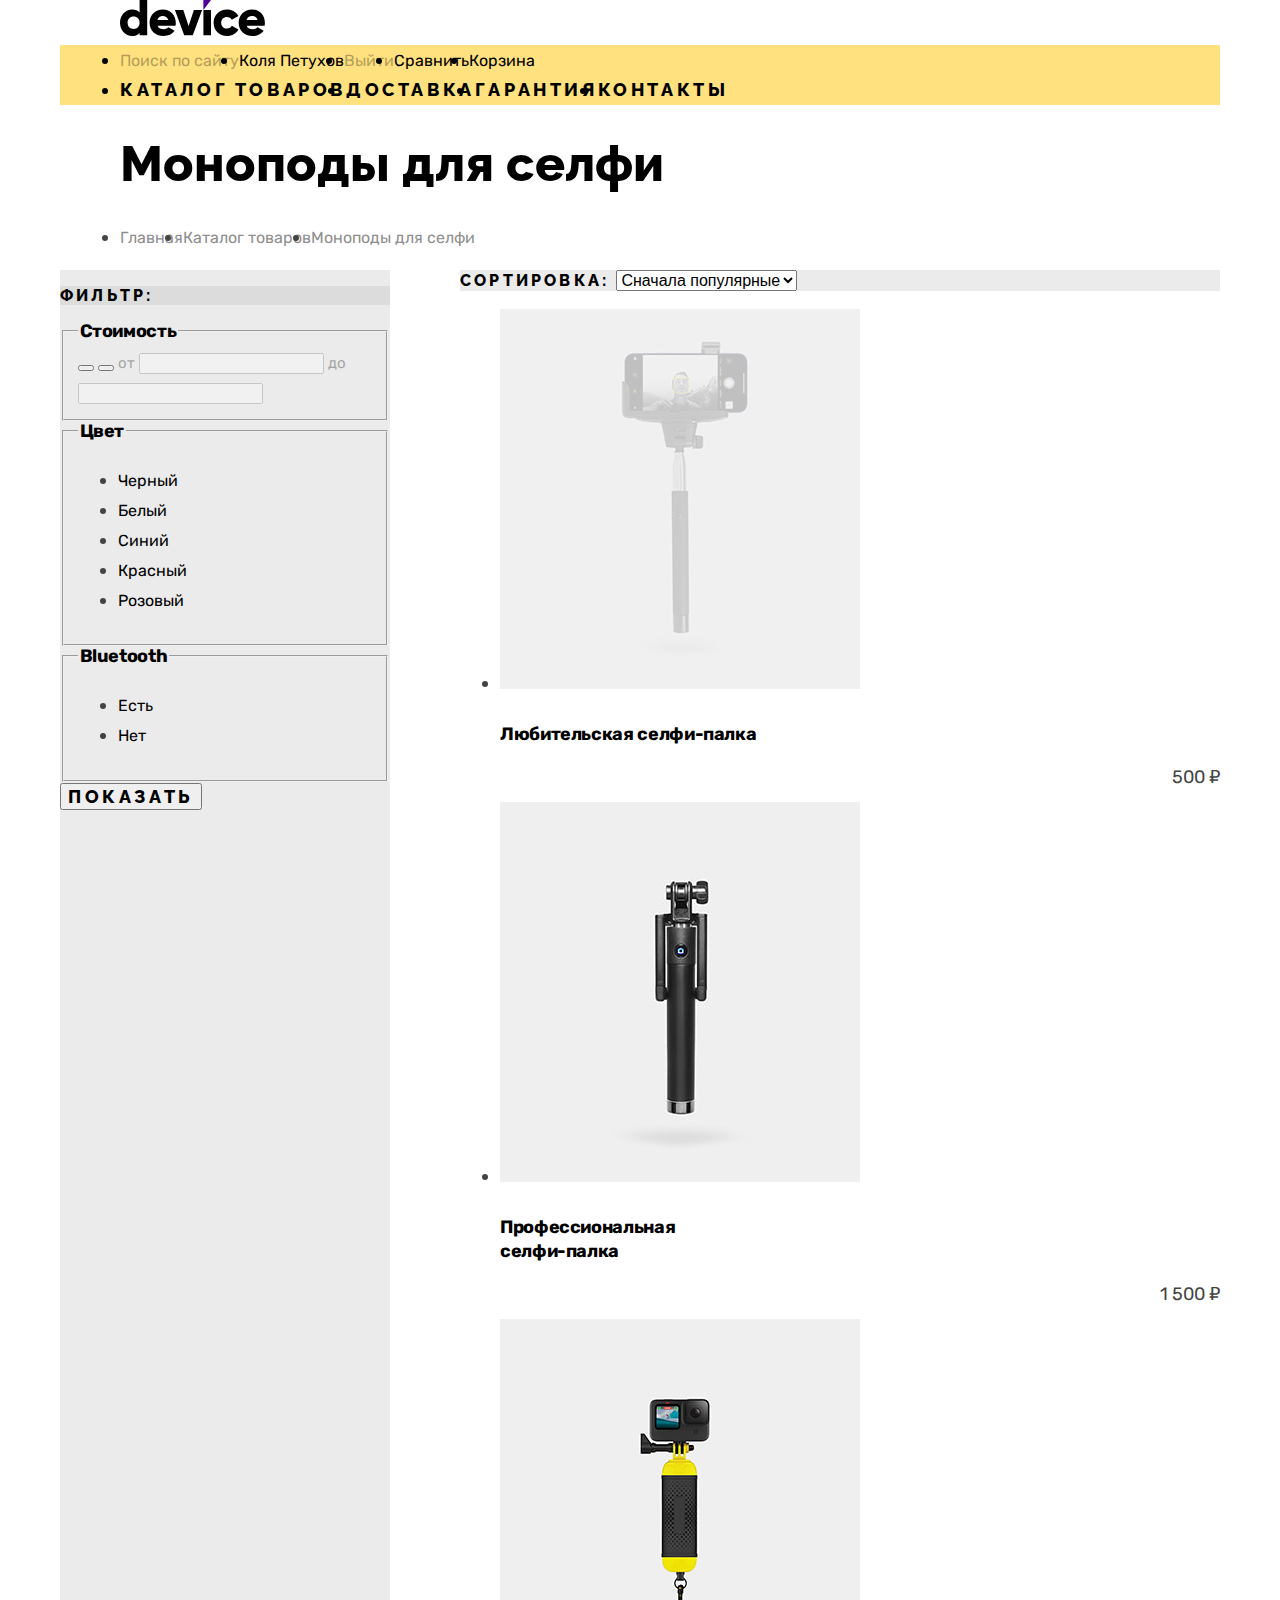
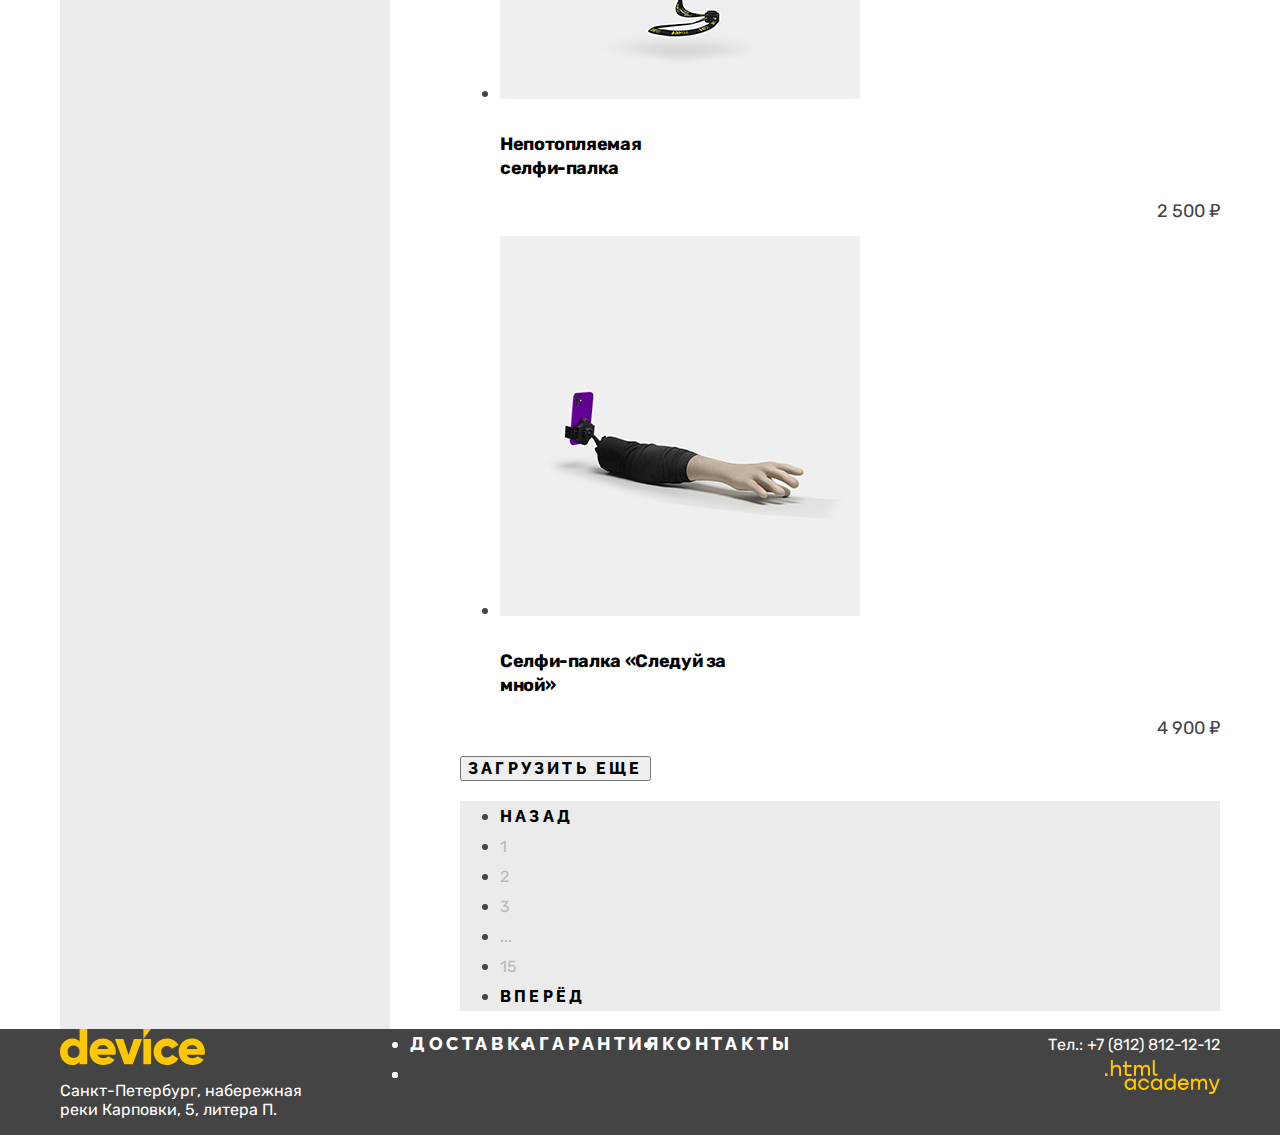
==== commit 528a7bd0: "Сетка страницы и крупных блоков на флексах для страницы каталога" ====
--- a/catalog.html
+++ b/catalog.html
@@ -63,182 +63,187 @@
         </li>
         </ul>
         <section class="catalog-products">
-        <h2 class="visually-hidden">Список товаров с фильтрами</h2>
+          <h2 class="visually-hidden">Список товаров с фильтрами</h2>
 <!--Фильтр-->
-        <section class="filter">
-          <h3 class="filter-title">Фильтр:</h3>
-          <form class="catalog-filter" action="https://echo.htmlacademy.ru/" method="GET">
+          <section class="filter">
+            <h3 class="filter-title">Фильтр:</h3>
+            <form class="catalog-filter" action="https://echo.htmlacademy.ru/" method="GET">
 <!--Стоимость-->
-            <fieldset class="catalog-filter-group">
-              <legend class="catalog-filter-title">Стоимость</legend>
-              <button class="range-toggle toggle-min" type="button">
-                <span class="visually-hidden">Изменить минимальную цену.</span>
-              </button>
-              <button class="range-toggle toggle-max" type="button">
-                <span class="visually-hidden">Изменить максимальную цену.</span>
-              </button>
-              <label class="catalog-filter-label">
-                от <input class="catalog-filter-input" type="number" name="min-price">
-              </label>
-              <label class="catalog-filter-label">
-                до <input class="catalog-filter-input" type="number" name="max-price">
-              </label>
-            </fieldset>
+              <fieldset class="catalog-filter-group">
+                <legend class="catalog-filter-title">Стоимость</legend>
+                <button class="range-toggle toggle-min" type="button">
+                  <span class="visually-hidden">Изменить минимальную цену.</span>
+                </button>
+                <button class="range-toggle toggle-max" type="button">
+                  <span class="visually-hidden">Изменить максимальную цену.</span>
+                </button>
+                <label class="catalog-filter-label">
+                  от <input class="catalog-filter-input" type="number" name="min-price">
+                </label>
+                <label class="catalog-filter-label">
+                  до <input class="catalog-filter-input" type="number" name="max-price">
+                </label>
+              </fieldset>
 <!--Цвет-->
-            <fieldset class="catalog-filter-group">
-              <legend class="catalog-filter-title">Цвет</legend>
-              <ul class="catalog-filter-list">
-                <li class="catalog-filter-item">
-                  <label class="control">
-                    <input class="visually-hidden control-input" type="checkbox" name="black" checked>
-                    <span class="control-mark"></span>
-                    <span class="control-label">Черный</span>
-                  </label>
-                </li>
-                <li class="catalog-filter-item">
-                  <label class="control">
-                    <input class="visually-hidden control-input" type="checkbox" name="white" checked>
-                    <span class="control-mark"></span>
-                    <span class="control-label">Белый</span>
-                  </label>
-                </li>
-                <li class="catalog-filter-item">
-                  <label class="control">
-                    <input class="visually-hidden control-input" type="checkbox" name="blue">
-                    <span class="control-mark"></span>
-                    <span class="control-label">Синий</span>
-                  </label>
-                </li>
-                <li class="catalog-filter-item">
-                  <label class="control">
-                    <input class="visually-hidden control-input" type="checkbox" name="red">
-                    <span class="control-mark"></span>
-                    <span class="control-label">Красный</span>
-                  </label>
-                </li>
-                <li class="catalog-filter-item">
-                  <label class="control">
-                    <input class="visually-hidden control-input" type="checkbox" name="pink">
-                    <span class="control-mark"></span>
-                    <span class="control-label">Розовый</span>
-                  </label>
+              <fieldset class="catalog-filter-group">
+                <legend class="catalog-filter-title">Цвет</legend>
+                <ul class="catalog-filter-list">
+                  <li class="catalog-filter-item">
+                    <label class="control">
+                      <input class="visually-hidden control-input" type="checkbox" name="black" checked>
+                      <span class="control-mark"></span>
+                      <span class="control-label">Черный</span>
+                    </label>
+                  </li>
+                  <li class="catalog-filter-item">
+                    <label class="control">
+                      <input class="visually-hidden control-input" type="checkbox" name="white" checked>
+                      <span class="control-mark"></span>
+                      <span class="control-label">Белый</span>
+                    </label>
+                  </li>
+                  <li class="catalog-filter-item">
+                    <label class="control">
+                      <input class="visually-hidden control-input" type="checkbox" name="blue">
+                      <span class="control-mark"></span>
+                      <span class="control-label">Синий</span>
+                    </label>
+                  </li>
+                  <li class="catalog-filter-item">
+                    <label class="control">
+                      <input class="visually-hidden control-input" type="checkbox" name="red">
+                      <span class="control-mark"></span>
+                      <span class="control-label">Красный</span>
+                    </label>
+                  </li>
+                  <li class="catalog-filter-item">
+                    <label class="control">
+                      <input class="visually-hidden control-input" type="checkbox" name="pink">
+                      <span class="control-mark"></span>
+                      <span class="control-label">Розовый</span>
+                    </label>
+                  </li>
+                </ul>
+              </fieldset>
+<!--Bluetooth-->
+              <fieldset class="catalog-filter-group">
+                <legend class="catalog-filter-title">Bluetooth</legend>
+                <ul class="catalog-filter-list">
+                  <li class="catalog-filter-item">
+                    <label class="control">
+                      <input class="visually-hidden control-input" type="radio" name="bluetooth" value="yes" checked>
+                      <span class="control-mark"></span>
+                      <span class="control-label">Есть</span>
+                    </label>
+                  </li>
+                  <li class="catalog-filter-item">
+                    <label class="control">
+                      <input class="visually-hidden control-input" type="radio" name="bluetooth" value="no">
+                      <span class="control-mark"></span>
+                      <span class="control-label">Нет</span>
+                    </label>
+                  </li>
+                </ul>
+              </fieldset>
+              <button class="button" type="submit">Показать</button>
+            </form>
+          </section>
+<!--Сортировка-->
+          <div class="catalog-right-column">
+            <section class="sorting">
+              <h3 class="visually-hidden">Сортировка</h3>
+              <form class="sorting-type">
+                <label class="sorting">Сортировка:</label>
+                <select class="select-control" id="sorting" name="sorting">
+                  <option value="popular">Сначала популярные</option>
+                  <option value="cheap">Сначала дешевые</option>
+                  <option value="expensive">Сначала дорогие</option>
+                </select>
+                <button class="visually-hidden" type="submit">Отсортировать продукты</button>
+              </form>
+              <a href="#" class="sorting-button" title="По возрастанию">
+                <span class="visually-hidden">Отсортировать по возрастанию</span>
+              </a>
+              <a href="#" class="sorting-button" title="По убыванию">
+                <span class="visually-hidden">Отсортировать по убыванию</span>
+              </a>
+            </section>
+<!--Товары-->
+            <section class="products">
+              <h3 class="visually-hidden">Товары</h3>
+              <ul class="product-list">
+                <li class="producr-card">
+                  <a class="product-card-link" href="#" title="Любительская селфи-палка">
+                    <img class="product-card-image" src="images/products/product-1.jpg" width="360" height="380" alt="Любительская селфи-палка">
+                    <h4 class="product-card-title">Любительская селфи-палка</h4>
+                    <p class="product-card-price">500 ₽</p>
+                  </a>
+                </li>
+                <li class="producr-card">
+                  <a class="product-card-link" href="#" title="Профессиональная селфи-палка">
+                    <img class="product-card-image" src="images/products/product-2.jpg" width="360" height="380" alt="Профессиональная селфи-палка">
+                    <h4 class="product-card-title">Профессиональная<br>селфи-палка</h4>
+                    <p class="product-card-price">1 500 ₽</p>
+                  </a>
+                </li>
+                <li class="producr-card">
+                  <a class="product-card-link" href="#" title="Непотопляемая селфи-палка">
+                    <img class="product-card-image" src="images/products/product-3.jpg" width="360" height="380" alt="Непотопляемая селфи-палка">
+                    <h4 class="product-card-title">Непотопляемая<br>селфи-палка</h4>
+                    <p class="product-card-price">2 500 ₽</p>
+                  </a>
+                </li>
+                <li class="producr-card">
+                  <a class="product-card-link" href="#" title="Селфи-палка «Следуй за мной»">
+                    <img class="product-card-image" src="images/products/product-4.jpg" width="360" height="380" alt="Селфи-палка «Следуй за мной»">
+                    <h4 class="product-card-title">Селфи-палка «Следуй за<br>мной»</h4>
+                    <p class="product-card-price">4 900 ₽</p>
+                  </a>
                 </li>
               </ul>
-            </fieldset>
-<!--Bluetooth-->
-            <fieldset class="catalog-filter-group">
-              <legend class="catalog-filter-title">Bluetooth</legend>
-              <ul class="catalog-filter-list">
-                <li class="catalog-filter-item">
-                  <label class="control">
-                    <input class="visually-hidden control-input" type="radio" name="bluetooth" value="yes" checked>
-                    <span class="control-mark"></span>
-                    <span class="control-label">Есть</span>
-                  </label>
-                </li>
-                <li class="catalog-filter-item">
-                  <label class="control">
-                    <input class="visually-hidden control-input" type="radio" name="bluetooth" value="no">
-                    <span class="control-mark"></span>
-                    <span class="control-label">Нет</span>
-                  </label>
+              <button class="button show-more" type="button">Загрузить еще</button>
+<!--Пагинация-->
+              <ul class="pagination">
+                <li class="pagination-item">
+                  <a class="pagination-link pagination-previous" href="#" title="Назад">Назад</a>
+                </li>
+                <li class="pagination-item">
+                  <a class="pagination-link" href="#" title="1">1</a>
+                </li>
+                <li class="pagination-item">
+                  <a class="pagination-link" href="#" title="2">2</a>
+                </li>
+                <li class="pagination-item">
+                  <a class="pagination-link" href="#" title="3">3</a>
+                </li>
+                <li class="pagination-item">
+                  <a class="pagination-link" href="#" title="Больше вариантов">...</a>
+                </li>
+                <li class="pagination-item">
+                  <a class="pagination-link" href="#" title="15">15</a>
+                </li>
+                <li class="pagination-item">
+                  <a class="pagination-link pagination-next" href="#" title="Вперёд">Вперёд</a>
                 </li>
               </ul>
-            </fieldset>
-            <button class="button" type="submit">Показать</button>
-          </form>
-        </section>
-<!--Сортировка-->
-        <section class="sorting">
-          <h3 class="visually-hidden">Сортировка</h3>
-          <form class="sorting-type">
-            <label class="sorting">Сортировка:</label>
-            <select class="select-control" id="sorting" name="sorting">
-              <option value="popular">Сначала популярные</option>
-              <option value="cheap">Сначала дешевые</option>
-              <option value="expensive">Сначала дорогие</option>
-            </select>
-            <button class="visually-hidden" type="submit">Отсортировать продукты</button>
-          </form>
-          <a href="#" class="sorting-button" title="По возрастанию">
-            <span class="visually-hidden">Отсортировать по возрастанию</span>
-          </a>
-          <a href="#" class="sorting-button" title="По убыванию">
-            <span class="visually-hidden">Отсортировать по убыванию</span>
-          </a>
-        </section>
-<!--Товары-->
-        <section class="products">
-          <h3 class="visually-hidden">Товары</h3>
-          <ul class="product-list">
-            <li class="producr-card">
-              <a class="product-card-link" href="#" title="Любительская селфи-палка">
-                <img class="product-card-image" src="images/products/product-1.jpg" width="360" height="380" alt="Любительская селфи-палка">
-                <h4 class="product-card-title">Любительская селфи-палка</h4>
-                <p class="product-card-price">500 ₽</p>
-              </a>
-            </li>
-            <li class="producr-card">
-              <a class="product-card-link" href="#" title="Профессиональная селфи-палка">
-                <img class="product-card-image" src="images/products/product-2.jpg" width="360" height="380" alt="Профессиональная селфи-палка">
-                <h4 class="product-card-title">Профессиональная<br>селфи-палка</h4>
-                <p class="product-card-price">1 500 ₽</p>
-              </a>
-            </li>
-            <li class="producr-card">
-              <a class="product-card-link" href="#" title="Непотопляемая селфи-палка">
-                <img class="product-card-image" src="images/products/product-3.jpg" width="360" height="380" alt="Непотопляемая селфи-палка">
-                <h4 class="product-card-title">Непотопляемая<br>селфи-палка</h4>
-                <p class="product-card-price">2 500 ₽</p>
-              </a>
-            </li>
-            <li class="producr-card">
-              <a class="product-card-link" href="#" title="Селфи-палка «Следуй за мной»">
-                <img class="product-card-image" src="images/products/product-4.jpg" width="360" height="380" alt="Селфи-палка «Следуй за мной»">
-                <h4 class="product-card-title">Селфи-палка «Следуй за<br>мной»</h4>
-                <p class="product-card-price">4 900 ₽</p>
-              </a>
-            </li>
-          </ul>
-          <button class="button show-more" type="button">Загрузить еще</button>
-<!--Пагинация-->
-          <ul class="pagination">
-            <li class="pagination-item">
-              <a class="pagination-link pagination-previous" href="#" title="Назад">Назад</a>
-            </li>
-            <li class="pagination-item">
-              <a class="pagination-link" href="#" title="1">1</a>
-            </li>
-            <li class="pagination-item">
-              <a class="pagination-link" href="#" title="2">2</a>
-            </li>
-            <li class="pagination-item">
-              <a class="pagination-link" href="#" title="3">3</a>
-            </li>
-            <li class="pagination-item">
-              <a class="pagination-link" href="#" title="Больше вариантов">...</a>
-            </li>
-            <li class="pagination-item">
-              <a class="pagination-link" href="#" title="15">15</a>
-            </li>
-            <li class="pagination-item">
-              <a class="pagination-link pagination-next" href="#" title="Вперёд">Вперёд</a>
-            </li>
-          </ul>
-        </section>
+            </section>
+          </div>
         </section>
       </div>
     </main>
 
 <!--Футер-->
-    <footer class="page-footer">
-      <img class="logo" src="images/logo/logo-footer.svg" width="145" height="36" alt="Логотип магазина Девайс.">
-<!--Контакты-->
+<footer class="page-footer">
+  <div class="page-footer-container">
+    <div class="page-footer-column footer-column-1">
+      <img class="footer-logo" src="images/logo/logo-footer.svg" width="145" height="36" alt="Логотип магазина Девайс.">
+<!--Адрес-->
       <section class="footer-contacts">
         <h2 class="visually-hidden">Контакты</h2>
         <p class="footer-contacts-adress">Санкт-Петербург, набережная<br>реки Карповки, 5, литера П.</p>
-        <a class="footer-contacts-phone" href="tel:88128121212">+7 (812) 812-12-12</a>
-      </section>
+      </section>
+    </div>
+    <div class="page-footer-column footer-column-2">
 <!--Преимущества-->
       <section class="footer-features">
         <h2 class="visually-hidden">Преимущества</h2>
@@ -275,9 +280,18 @@
           </li>
         </ul>
       </section>
+    </div>
+    <div class="page-footer-column footer-column-3">
+<!--Телефон-->
+      <section class="footer-contacts">
+        <h2 class="visually-hidden">Контакты</h2>
+          <a class="footer-contacts-phone" href="tel:88128121212">Тел.: +7 (812) 812-12-12</a>
+      </section>
       <a class="academy-logo" href="https://htmlacademy.ru/">
         <img src="images/logo/logo-html-academy.svg" width="115" height="34" alt="html_academy.">
       </a>
-    </footer>
-  </body>
+    </div>
+  </div>
+</footer>
+</body>
 </html>
--- a/css/styles.css
+++ b/css/styles.css
@@ -47,6 +47,17 @@
   background-color: #ffffff;
 }
 
+.visually-hidden {
+  position: absolute;
+  width: 1px;
+  height: 1px;
+  margin: -1px;
+  padding: 0;
+  border: 0;
+  clip: rect(0 0 0 0);
+  overflow: hidden;
+}
+
 .button {
   font-family: "Raleway", Arial, sans-serif;
   font-size: 18px;
@@ -60,6 +71,14 @@
 }
 
 /* Header */
+.page-header {
+  width: 1160px;
+  margin: 0 auto;
+}
+
+.logo {
+  margin-left: 60px;
+}
 
 .navigation {
   display: flex;
@@ -70,14 +89,16 @@
   background-color: #FFE17F;
 }
 
-.navigation-user, .navigation-list {
-  margin: 0;
+.navigation-user,
+.navigation-list {
+  margin: 0 60px;
   padding: 0;
   display: flex;
   width: 100%;
 }
 
-.navigation-link.navigation-search, .navigation-link.navigation-logout {
+.navigation-link.navigation-search,
+.navigation-link.navigation-logout {
   opacity: 0.3;
 }
 
@@ -111,6 +132,25 @@
 }
 
 /* Slider */
+.slider {
+  display: flex;
+  justify-content: space-between;
+}
+
+.slider-section-1,
+.slider-section-2 {
+  width: 560px;
+}
+
+.slider-details-pagination {
+  display: flex;
+}
+
+.slider-pagination {
+  display: flex;
+
+}
+
 .slider-number {
   font-size: 180px;
   font-weight: 800;
@@ -166,6 +206,16 @@
 /* Services */
 .slider-features {
   background-color: #F0F0F0;
+  display: flex;
+  justify-content: space-between;
+}
+
+.slider-features-section-1 {
+  width: 280px;
+}
+
+.slider-features-section-2 {
+  width: 760px;
 }
 
 .slider-features-pagination-button {
@@ -177,6 +227,11 @@
   color: #000000;
   letter-spacing: 0.2em;
   text-transform: uppercase;
+}
+
+.slider-features-pagination-button.chosen {
+  color: #FFE17F;
+  background-color: #000000;
 }
 
 .slider-features-title {
@@ -188,6 +243,10 @@
 }
 
 /* Rare delivery */
+.rare-delivery {
+  display: flex;
+}
+
 .rare-delivery-order {
   font-family: "Raleway", Arial, sans-serif;
   font-size: 20px;
@@ -199,6 +258,7 @@
   letter-spacing: 0.2em;
   text-decoration: none;
   text-transform: uppercase;
+  margin: 0 auto;
 }
 
 /* About, contacts */
@@ -243,6 +303,9 @@
 /* Subscription */
 .subscription {
   background-color: #F0F0F0;
+  display: flex;
+  flex-wrap: wrap;
+  justify-content: space-between;
 }
 
 .subscription-call {
@@ -251,6 +314,25 @@
   line-height: 50px;
   font-weight: 800;
   color: #000000;
+  width: 560px;
+}
+
+.subscription-about {
+  width: 560px;
+}
+
+.subscription-form {
+  display: flex;
+  width: 860px;
+}
+
+.form-subscription-email {
+  width: 600px;
+}
+
+.field {
+  opacity: 0.5;
+  width: 560px;
 }
 
 .subscription-submit {
@@ -262,6 +344,12 @@
   color: #000000;
   letter-spacing: 0.2em;
   text-transform: uppercase;
+  width: 260px;
+  padding: 0;
+}
+
+.its-free{
+  width: 165px;
 }
 
 /* Footer */
@@ -339,6 +427,17 @@
   line-height: 50px;
   font-weight: 800;
   color: #000000;
+  margin-left: 60px;
+}
+
+.breadcrumbs {
+  display: flex;
+  margin-left: 60px;
+  padding: 0;
+}
+
+.breadcrumbs-item {
+  margin-left: 0px;
 }
 
 .breadcrumbs-link {
@@ -350,8 +449,18 @@
 }
 
 /* Filter, sorting */
-.filter, .sorting {
+.catalog-products {
+  display: flex;
+}
+
+.filter,
+.sorting {
   background-color: #EBEBEB;
+}
+
+.filter {
+  width: 330px;
+  margin-right: 70px;
 }
 
 .filter-title {
@@ -385,6 +494,10 @@
   color: #000000;
 }
 
+.catalog-right-column {
+  width: 760px;
+}
+
 .sorting {
   font-family: "Raleway", Arial, sans-serif;
   font-size: 16px;
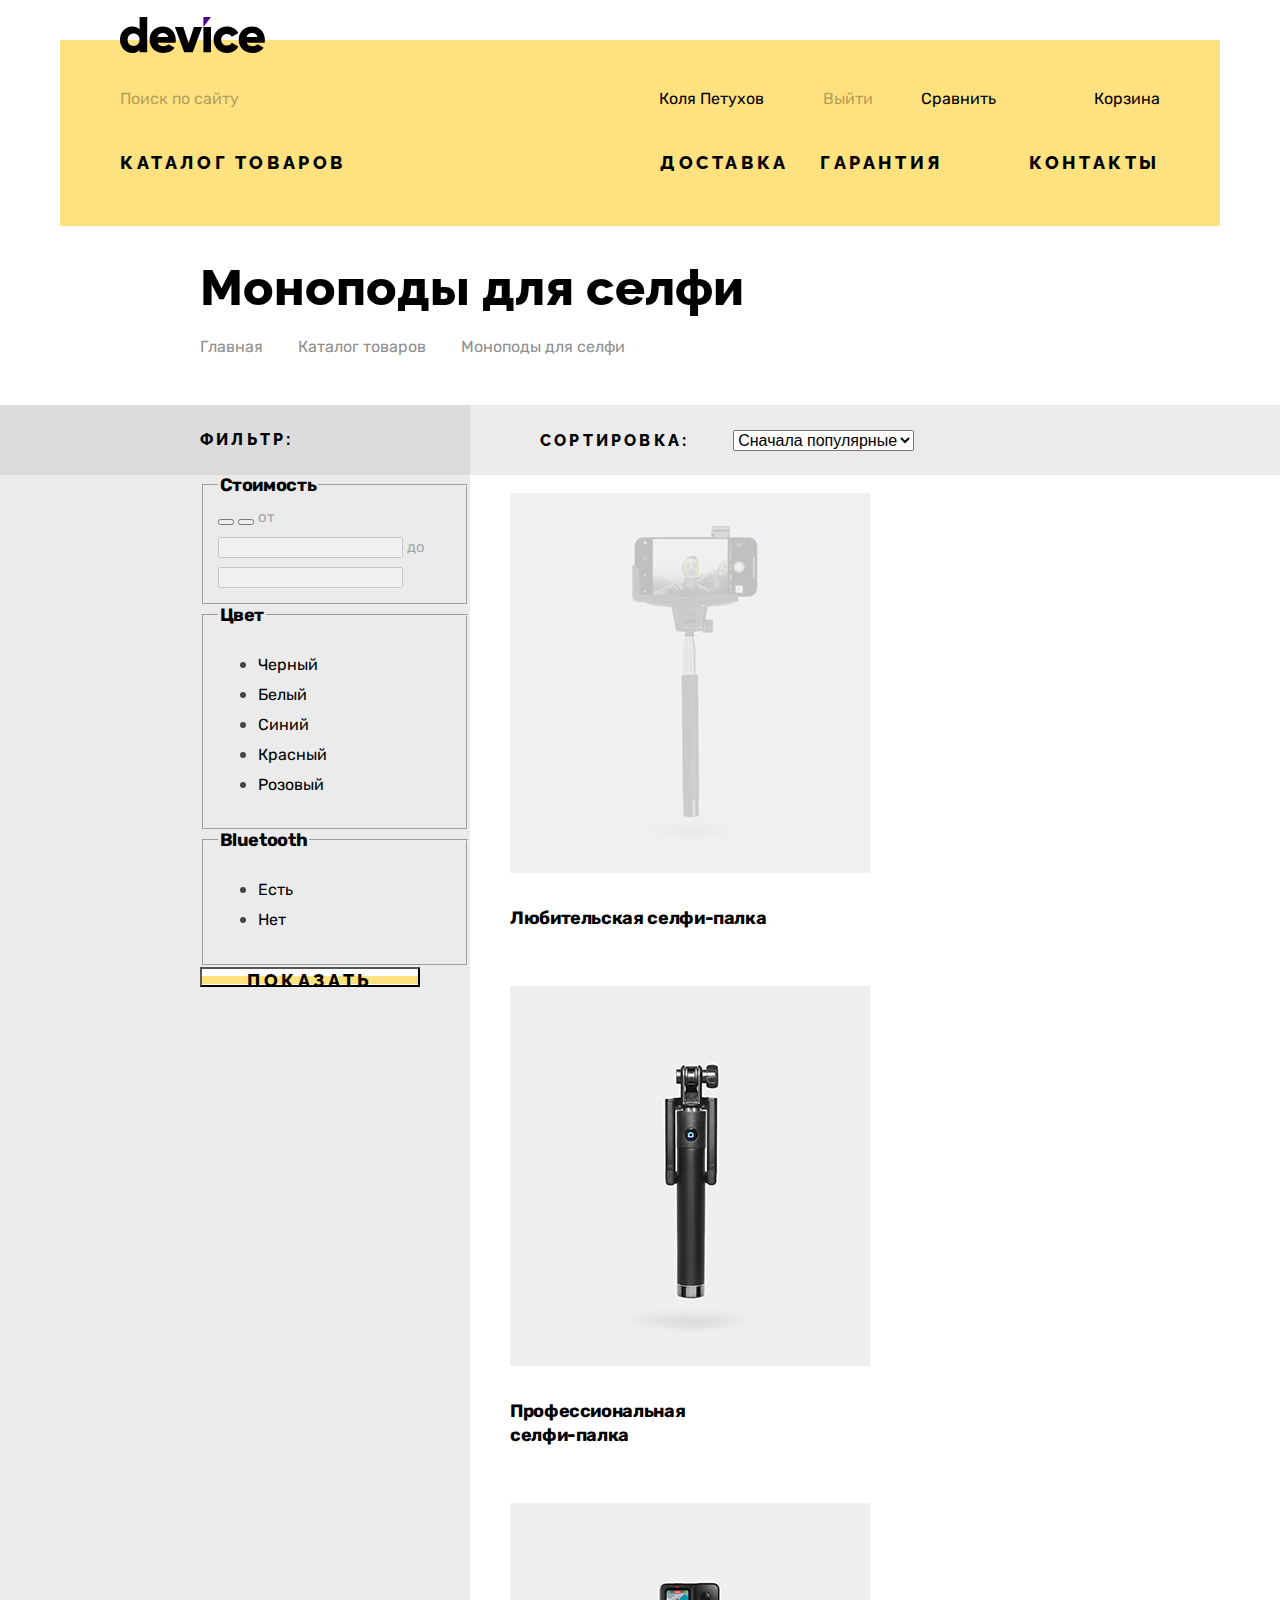
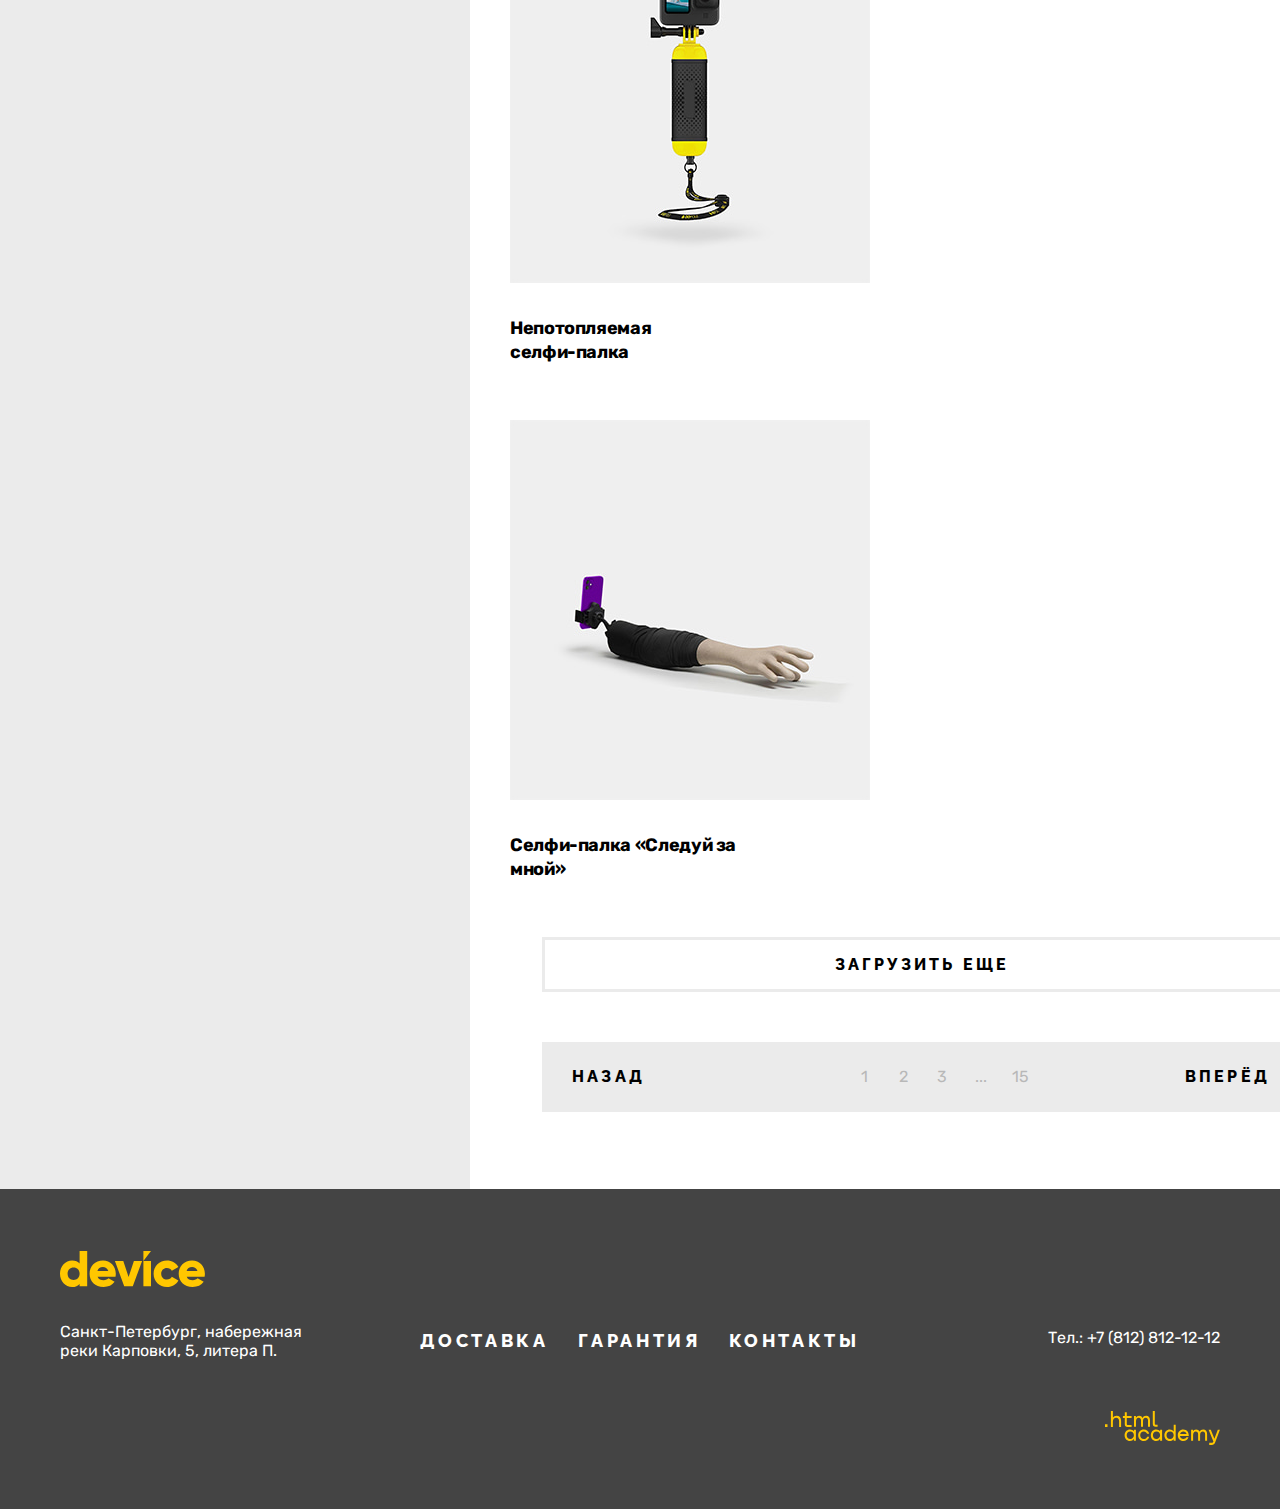
==== commit 9148e800: "Микросетки на флексах для всех страниц" ====
--- a/catalog.html
+++ b/catalog.html
@@ -12,21 +12,21 @@
       <a href="index.html" title="На главную страницу">
         <img class="logo" src="images/logo/logo-main.svg" width="145" height="36" alt="Логотип магазина Девайс.">
       </a>
-      <nav class="navigation">
+      <nav class="navigation navigation-inner">
         <ul class="navigation-user">
-          <li class="navigation-item">
+          <li class="navigation-item search">
             <a class="navigation-link navigation-search" href="#" title="Поиск">Поиск по сайту</a>
           </li>
-          <li class="navigation-item">
+          <li class="navigation-item user">
             <a class="navigation-link" href="#" title="Пользователь">Коля Петухов</a>
           </li>
-          <li class="navigation-item">
+          <li class="navigation-item logout">
             <a class="navigation-link navigation-logout" href="#" title="Выйти">Выйти</a>
           </li>
-          <li class="navigation-item">
+          <li class="navigation-item compare">
             <a class="navigation-link" href="#" title="Сравнить">Сравнить</a>
           </li>
-          <li class="navigation-item">
+          <li class="navigation-item card">
             <a class="navigation-link" href="#" title="Корзина">Корзина</a>
           </li>
         </ul>
@@ -153,7 +153,7 @@
             <section class="sorting">
               <h3 class="visually-hidden">Сортировка</h3>
               <form class="sorting-type">
-                <label class="sorting">Сортировка:</label>
+                <label class="sorting-label">Сортировка:</label>
                 <select class="select-control" id="sorting" name="sorting">
                   <option value="popular">Сначала популярные</option>
                   <option value="cheap">Сначала дешевые</option>
@@ -161,10 +161,10 @@
                 </select>
                 <button class="visually-hidden" type="submit">Отсортировать продукты</button>
               </form>
-              <a href="#" class="sorting-button" title="По возрастанию">
+              <a href="#" class="sorting-button sorting-up" title="По возрастанию">
                 <span class="visually-hidden">Отсортировать по возрастанию</span>
               </a>
-              <a href="#" class="sorting-button" title="По убыванию">
+              <a href="#" class="sorting-button sorting-down" title="По убыванию">
                 <span class="visually-hidden">Отсортировать по убыванию</span>
               </a>
             </section>
--- a/css/styles.css
+++ b/css/styles.css
@@ -68,16 +68,32 @@
   text-decoration: none;
   text-transform: uppercase;
   letter-spacing: 0.2em;
+  width: 220px;
+  height: 20px;
+  background: linear-gradient(#ffffff 0, #ffffff 7px, #FFE17F 7px, #FFE17F 15px, #ffffff 15px);
+}
+
+.button.about-button,
+.button.contacts-button {
+  display: block;
+  width: 260px;
+  margin-top: auto;
+  margin-bottom: 0;
 }
 
 /* Header */
 .page-header {
   width: 1160px;
   margin: 0 auto;
+  margin-top: 40px;
+  background-color: #FFE17F;
 }
 
 .logo {
+  display: block;
+  margin-top: -23px;
   margin-left: 60px;
+  margin-bottom: 35px;
 }
 
 .navigation {
@@ -86,15 +102,34 @@
   width: 1160px;
   margin: 0 auto;
   color: #000000;
-  background-color: #FFE17F;
+}
+
+.navigation.navigation-inner {
+  padding-bottom: 38px;
 }
 
 .navigation-user,
 .navigation-list {
-  margin: 0 60px;
-  padding: 0;
-  display: flex;
+  margin: 0 0 30px 0;
+  padding: 0 60px;
+  display: flex;
+  justify-content: space-between;
+  box-sizing: border-box;
   width: 100%;
+  list-style-type: none;
+}
+
+.navigation-user {
+  min-height: 20px;
+}
+
+.navigation-list {
+  margin-bottom: 0;
+  min-height: 50px;
+}
+
+.navigation-item {
+  align-self: center;
 }
 
 .navigation-link.navigation-search,
@@ -102,11 +137,59 @@
   opacity: 0.3;
 }
 
-.navigation-user .navigation-link {
+.navigation-user .navigation-item {
   font-size: 16px;
   line-height: 19px;
+}
+
+.navigation-user .search {
+  width: 515px;
+}
+
+.navigation-user .login {
+  width: 235px;
+}
+
+.navigation-user .compare {
+  width: 110px;
+}
+
+.navigation-user .card {
+  width: 105px;
+  text-align: right;
+}
+
+.navigation-user .user {
+  width: 140px;
+}
+
+.navigation-user .logout {
+  width: 75px;
+}
+
+.navigation-list .navigation-item:nth-of-type(1) {
+  width: 235px;
+  margin-right: auto;
+}
+
+.navigation-list .navigation-item:nth-of-type(2) {
+  width: 140px;
+  margin-right: 20px;
+}
+
+.navigation-list .navigation-item:nth-of-type(3) {
+  width: 140px;
+  margin-right: 60px;
+}
+
+.navigation-list .navigation-item:nth-of-type(4) {
+  width: 140px;
+  text-align: right;
+}
+
+.navigation-link {
+  text-decoration: none;
   color: inherit;
-  text-decoration: none;
 }
 
 .navigation-list .navigation-link {
@@ -120,6 +203,11 @@
   letter-spacing: 0.2em;
 }
 
+.navigation-search input {
+  background-color: #FFE17F;
+  width: 100%;
+}
+
 /* Main */
 
 .main-container {
@@ -127,19 +215,43 @@
 }
 
 .page-container {
+  width: 1440px;
+  margin: 0 auto;
+}
+
+/* Slider */
+
+.slider{
   width: 1160px;
   margin: 0 auto;
 }
 
-/* Slider */
-.slider {
+.slider-content {
   display: flex;
   justify-content: space-between;
+  flex-wrap: wrap;
+  margin-top: -164px;
+  margin-bottom: 70px;
 }
 
 .slider-section-1,
 .slider-section-2 {
   width: 560px;
+  height: 560px;
+}
+
+.slider-section-2 {
+  display: grid;
+  grid-template-columns: 320px 200px;
+  column-gap: 40px;
+  grid-template-rows: 230px 90px 20px 160px;
+  row-gap: 20px;
+}
+
+.slider-high,
+.slider-description,
+.slider-table {
+  grid-column: span 2;
 }
 
 .slider-details-pagination {
@@ -148,15 +260,48 @@
 
 .slider-pagination {
   display: flex;
-
+  list-style-type: none;
+  align-items: center;
+  margin: 0;
+  padding-left: 60px;
+}
+
+.slider-pagination-item {
+  margin-right: 22px;
+}
+
+.slider-pagination-button {
+  display: block;
+  width: 12px;
+  height: 12px;
+  border: 2px solid #000000;
+  border-radius: 50%;
+  padding: 0;
+  align-items: center;
+}
+
+.slider-pagination-button.slider-pagination-button-current {
+  width: 12px;
+  height: 12px;
+  border: 2px solid #000000;
+  border-radius: 50%;
+  background-color: #000000;
+  padding: 0;
 }
 
 .slider-number {
+  display: inline-block;
+  width: 100%;
+  height: 150px;
   font-size: 180px;
   font-weight: 800;
   text-align: right;
+  padding-top: 80px;
+  padding-right: 49px;
+  box-sizing: border-box;
   color: #FFFFFF;
   background-color: #FFE17F;
+  margin: 0;
 }
 
 .slider-high {
@@ -166,24 +311,62 @@
   font-weight: 800;
   text-align: left;
   color: #000000;
+  padding-top: 120px;
+  margin: 0;
+}
+
+.slider-description {
+  vertical-align: top;
+  margin: 0;
 }
 
 .slider-table .row-1 {
   font-size: 36px;
-  color: #000000;
+  line-height: 36px;
+  color: #000000;
+  height: 50px;
 }
 
 .slider-table .row-2 {
   font-size: 16px;
+  line-height: 16px;
+  height: 20px;
+  margin: 0;
+  vertical-align: top;
+}
+
+.slider-table {
+  border-collapse: collapse;
+  margin-top: 50px;
+  vertical-align: top;
+  padding: 0;
+  border-spacing: 0;
+  height: 70px;
+}
+
+.slider-table td {
+  padding: 0;
+}
+
+.table-first-column {
+  width: 160px;
 }
 
 /* Categories */
 
+.categories {
+  width: 1160px;
+  margin: 0 auto;
+  min-height: 250px;
+  margin-bottom: 70px;
+}
+
 .categories-list {
   display: flex;
   justify-content: space-between;
   margin: 0;
   padding: 0;
+  list-style-type: none;
 }
 
 .categories-title {
@@ -203,11 +386,25 @@
   width: 160px;
 }
 
+.categories-img {
+  display: block;
+  margin-bottom: 33px;
+}
+
+.categories-title {
+  vertical-align: top;
+  margin: 0;
+}
+
 /* Services */
 .slider-features {
-  background-color: #F0F0F0;
   display: flex;
   justify-content: space-between;
+  min-height: 388px;
+  margin-bottom: 90px;
+  padding-left: 140px;
+  padding-right: 140px;
+  background: linear-gradient(#ffffff 0, #ffffff 100px, #F0F0F0 100px);
 }
 
 .slider-features-section-1 {
@@ -218,18 +415,36 @@
   width: 760px;
 }
 
+.slider-features-pagination {
+  list-style-type: none;
+  padding: 0;
+  margin-top: 80px;
+  margin-bottom: 0;
+}
+
+.slider-features-pagination-item {
+  margin-bottom: 25px;
+}
+
 .slider-features-pagination-button {
   font-family: "Raleway", Arial, sans-serif;
   font-size: 18px;
   line-height: 21px;
   font-weight: 800;
   text-align: center;
+  vertical-align: middle;
   color: #000000;
   letter-spacing: 0.2em;
   text-transform: uppercase;
+  width: 160px;
+  height: 40px;
+  padding: 0;
+  border: none;
 }
 
 .slider-features-pagination-button.chosen {
+  width:160px;
+  height: 40px;
   color: #FFE17F;
   background-color: #000000;
 }
@@ -240,11 +455,20 @@
   line-height: 50px;
   font-weight: 800;
   color: #000000;
+  margin-top: 70px;
+  margin-bottom: 14px;
+  height: 70px;
 }
 
 /* Rare delivery */
 .rare-delivery {
   display: flex;
+  width: 1160px;
+  height: 100px;
+  margin: 0 auto;
+  background-color: #F0F0F0;
+  align-items: center;
+  margin-bottom: 97px
 }
 
 .rare-delivery-order {
@@ -254,7 +478,6 @@
   font-weight: 800;
   text-align: center;
   color: #000000;
-  background-color: #F0F0F0;
   letter-spacing: 0.2em;
   text-decoration: none;
   text-transform: uppercase;
@@ -262,13 +485,20 @@
 }
 
 /* About, contacts */
+
 .index-columns {
   display: flex;
   justify-content: space-between;
+  width: 1160px;
+  margin: 0 auto 87px;
 }
 
 .about, .contacts {
+  display: flex;
+  flex-direction: column;
   width: 560px;
+  min-height: 562px;
+  padding: 0;
 }
 
 .about-title, .contacts-title {
@@ -277,6 +507,25 @@
   line-height: 50px;
   font-weight: 800;
   color: #000000;
+  height: 70px;
+  margin-top: 50px;
+  margin-bottom: 25px;
+}
+
+.about-description,
+.contacts-description {
+  margin-top: 0;
+  margin-bottom: 30px;
+}
+
+.delivery-list {
+  margin-top: 40px;
+  margin-bottom: 0;
+  padding-left: 35px;
+}
+
+.delivery-list-item {
+  padding-bottom: 15px;
 }
 
 .delivery-list-link {
@@ -286,18 +535,31 @@
   text-decoration: none;
 }
 
-.contacts-shop-title, .contacts-subtitle {
+.contacts-shop-title,
+.contacts-subtitle {
   font-size: 24px;
   font-weight: 700;
+  margin: 0;
+  margin-bottom: 15px;
 }
 
 .contacts-phone {
+  display: block;
   color: inherit;
   font-style: normal;
+  margin-bottom: 30px;
 }
 
 .contacts-adress-text {
   font-style: normal;
+  margin: 0;
+}
+
+.contacts-schedule {
+  list-style-type: none;
+  padding: 0;
+  margin: 0;
+
 }
 
 /* Subscription */
@@ -306,6 +568,12 @@
   display: flex;
   flex-wrap: wrap;
   justify-content: space-between;
+  align-content: space-between;
+  padding-top: 75px;
+  padding-bottom: 130px;
+  padding-left: 140px;
+  padding-right: 140px;
+  min-height: 216px;
 }
 
 .subscription-call {
@@ -315,15 +583,19 @@
   font-weight: 800;
   color: #000000;
   width: 560px;
+  margin: 0;
 }
 
 .subscription-about {
   width: 560px;
+  margin: 0;
+  margin-top: 11px;
 }
 
 .subscription-form {
   display: flex;
   width: 860px;
+  height: 55px;
 }
 
 .form-subscription-email {
@@ -331,8 +603,11 @@
 }
 
 .field {
+  font-size: 18px;
   opacity: 0.5;
   width: 560px;
+  border: none;
+  background-color: #F0F0F0;
 }
 
 .subscription-submit {
@@ -345,17 +620,23 @@
   letter-spacing: 0.2em;
   text-transform: uppercase;
   width: 260px;
+  height: 55px;
   padding: 0;
 }
 
 .its-free{
+  align-self: center;
+  text-align: end;
   width: 165px;
+  height: 30px;
+  margin: 0;
 }
 
 /* Footer */
 .page-footer-container {
   display: flex;
   width: 1160px;
+  min-height: 320px;
   margin: 0 auto;
 }
 
@@ -371,23 +652,33 @@
 
 .footer-column-1 {
   width: 250px;
+  margin-top: 62px;
   margin-right: 100px;
 }
 
 .footer-column-2 {
   width: 458px;
+  margin-top: 137px;
 }
 
 .footer-column-3 {
   width: 200px;
   margin-left: auto;
+  margin-top: 133px;
   align-items: flex-end;
+  justify-content: space-between;
+}
+
+.footer-logo {
+  display: block;
+  margin: 0 0 35px;
 }
 
 .footer-contacts-adress {
   font-size: 16px;
   line-height: 19px;
   font-style: normal;
+  margin: 0;
 }
 
 .footer-contacts-phone {
@@ -401,6 +692,7 @@
   display: flex;
   margin: 0;
   padding: 0;
+  list-style-type: none;
 }
 
 .footer-features-link {
@@ -415,11 +707,26 @@
   text-transform: uppercase;
 }
 
+.footer-features-item {
+  width: 148px;
+  height: 20px;
+  text-align: center;
+}
+
+.footer-features-item:not(:last-child) {
+  margin-right: 7px;
+}
+
 .footer-social-link {
   color: inherit;
   text-decoration: none;
 }
 
+.academy-logo {
+  display: block;
+  margin-bottom: 55px;
+}
+
 /* Catalog */
 .inner-title {
   font-family: "Raleway", Arial, sans-serif;
@@ -427,20 +734,27 @@
   line-height: 50px;
   font-weight: 800;
   color: #000000;
-  margin-left: 60px;
+  margin-left: 200px;
+  margin-top: 37px;
+  margin-bottom: 14px;
+  height: 60px;
 }
 
 .breadcrumbs {
   display: flex;
-  margin-left: 60px;
-  padding: 0;
+  margin: 0 0 49px 200px;
+  padding: 0;
+  list-style-type: none;
 }
 
 .breadcrumbs-item {
   margin-left: 0px;
+  margin-right: 35px;
+  vertical-align: middle;
 }
 
 .breadcrumbs-link {
+  display: block;
   font-size: 16px;
   line-height: 19px;
   color: inherit;
@@ -453,14 +767,20 @@
   display: flex;
 }
 
-.filter,
 .sorting {
   background-color: #EBEBEB;
+  height: 70px;
+  padding-left: 70px;
+  padding-top: 20px;
+  box-sizing: border-box;
+  display: flex;
 }
 
 .filter {
-  width: 330px;
-  margin-right: 70px;
+  width: 470px;
+  box-sizing: border-box;
+  padding-left: 200px;
+  background: linear-gradient(#DCDCDC 0, #DCDCDC 70px, #EBEBEB 70px);
 }
 
 .filter-title {
@@ -469,9 +789,13 @@
   line-height: 19px;
   font-weight: 800;
   color: #000000;
-  background-color: #DCDCDC;
   letter-spacing: 0.2em;
   text-transform: uppercase;
+  height: 70px;
+  margin: 0;
+  padding-left: 0;
+  padding-top: 25px;
+  box-sizing: border-box;
 }
 
 .catalog-filter-title {
@@ -495,10 +819,10 @@
 }
 
 .catalog-right-column {
-  width: 760px;
-}
-
-.sorting {
+  width: 970px;
+}
+
+.sorting-label {
   font-family: "Raleway", Arial, sans-serif;
   font-size: 16px;
   line-height: 19px;
@@ -506,9 +830,36 @@
   color: #000000;
   letter-spacing: 0.2em;
   text-transform: uppercase;
+  width: 160px;
+  margin-right: 40px;
+}
+
+.sorting-type {
+  width: 400px;
+}
+
+.sorting-button.sorting-up {
+  display: inline-block;
+  width: 11px;
+  height: 10px;
+  margin: 10px 0 30px auto;
+  /* outline: 5px solid rgba(255, 99, 78, 0.5);
+  outline-offset: -5px; */
+}
+
+.sorting-button.sorting-down {
+  display: inline-block;
+  width: 11px;
+  height: 10px;
+  margin: 10px 140px 30px 19px;
 }
 
 /* Products */
+
+.product-list {
+  list-style-type: none;
+}
+
 .product-card-title {
   font-size: 18px;
   line-height: 24px;
@@ -541,26 +892,71 @@
 /* Pagination */
 .pagination {
   background-color: #EBEBEB;
-}
-
-.pagination-link.pagination-previous, .pagination-link.pagination-next {
+  list-style-type: none;
+  display: flex;
+  margin: 0 140px 77px 72px;
+  padding: 0 30px;
+  height: 70px;
+  box-sizing: border-box;
+}
+
+.pagination-item:first-child {
+  margin-right: 197px;
+}
+
+.pagination-item {
+  height: 70px;
+  margin-right: 19px;
+}
+
+.pagination-item:last-child {
+  margin-left: auto;
+  margin-right: 0;
+}
+
+.pagination-link.pagination-previous,
+.pagination-link.pagination-next {
   font-family: "Raleway", Arial, sans-serif;
   font-size: 16px;
   line-height: 19px;
   font-weight: 800;
-  text-align: center;
   color: #000000;
   letter-spacing: 0.2em;
   text-transform: uppercase;
   opacity: 1;
+  width: 85px;
+  height: 70px;
+}
+
+.pagination-link.pagination-previous {
+  text-align: left;
+}
+
+.pagination-link.pagination-next {
+  text-align: right;
 }
 
 .pagination-link {
+  display: table-cell;
   font-size: 16px;
   line-height: 19px;
   font-weight: 400;
   text-align: center;
+  vertical-align: middle;
   color: #444444;
   opacity: 0.3;
   text-decoration: none;
-}
+  width: 20px;
+  height: 70px;
+  padding: 0;
+}
+
+.button.show-more {
+  width: 760px;
+  height: 55px;
+  box-sizing: border-box;
+  border: 3px solid #EBEBEB;
+  background: #ffffff;
+  margin: 0 140px 50px 72px;
+  padding: 0;
+}
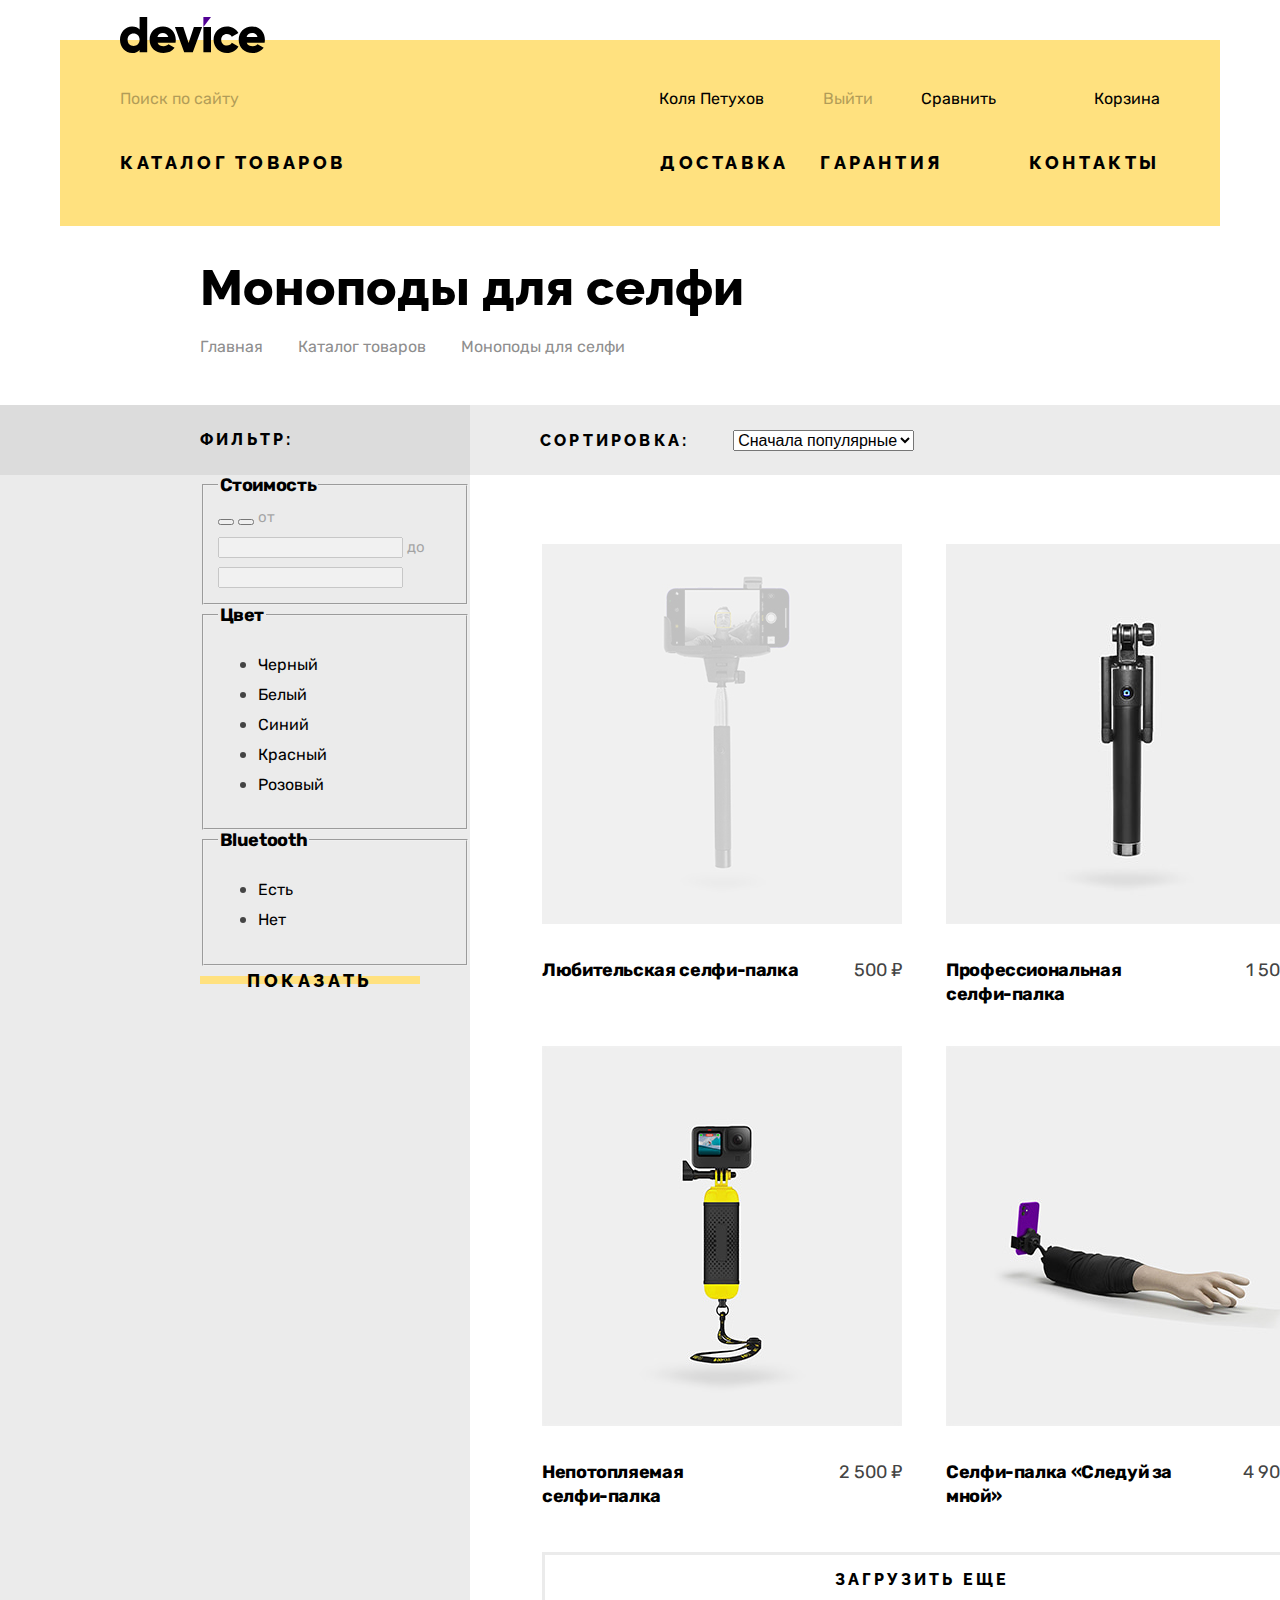
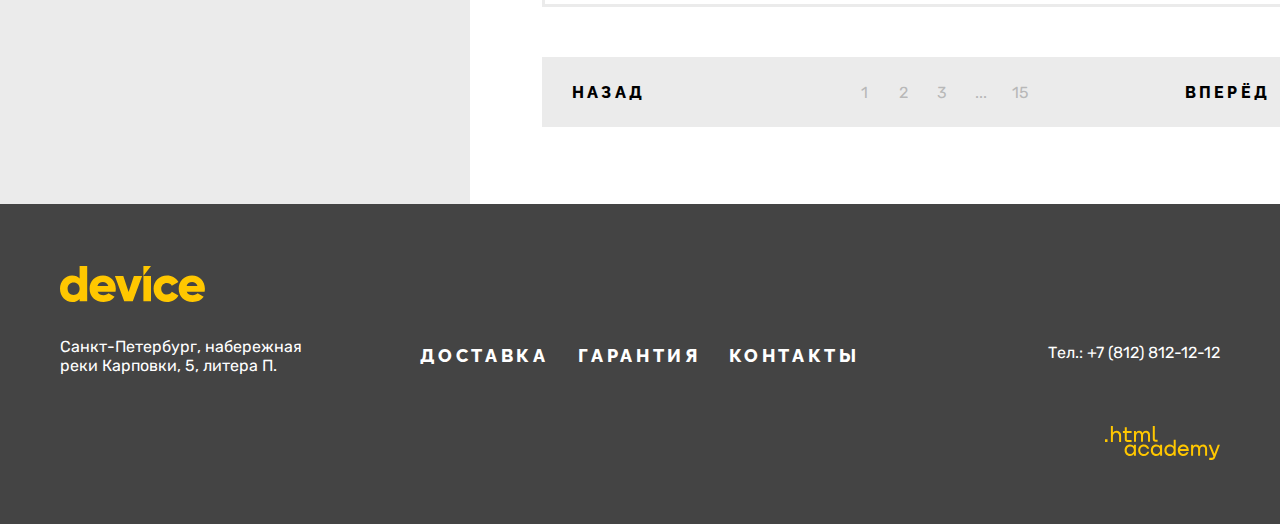
==== commit 8dc2ccd6: "Мелкие сетки на гридах" ====
--- a/catalog.html
+++ b/catalog.html
@@ -145,7 +145,7 @@
                   </li>
                 </ul>
               </fieldset>
-              <button class="button" type="submit">Показать</button>
+              <button class="button filter-button" type="submit">Показать</button>
             </form>
           </section>
 <!--Сортировка-->
--- a/css/styles.css
+++ b/css/styles.css
@@ -45,6 +45,11 @@
   font-weight: 400;
   color: #444444;
   background-color: #ffffff;
+  box-sizing: border-box;
+}
+
+*,*::before, *::after {
+  box-sizing: inherit;
 }
 
 .visually-hidden {
@@ -70,7 +75,8 @@
   letter-spacing: 0.2em;
   width: 220px;
   height: 20px;
-  background: linear-gradient(#ffffff 0, #ffffff 7px, #FFE17F 7px, #FFE17F 15px, #ffffff 15px);
+  background: linear-gradient(#ffffff 0, #ffffff 7px, #ffe17f 7px, #ffe17f 15px, #ffffff 15px);
+  border: none;
 }
 
 .button.about-button,
@@ -81,12 +87,16 @@
   margin-bottom: 0;
 }
 
+.filter-button {
+  background: linear-gradient(#ebebeb 0, #ebebeb 7px, #ffe17f 7px, #ffe17f 15px, #ebebeb 15px);
+}
+
 /* Header */
 .page-header {
   width: 1160px;
   margin: 0 auto;
   margin-top: 40px;
-  background-color: #FFE17F;
+  background-color: #ffe17f;
 }
 
 .logo {
@@ -114,7 +124,6 @@
   padding: 0 60px;
   display: flex;
   justify-content: space-between;
-  box-sizing: border-box;
   width: 100%;
   list-style-type: none;
 }
@@ -204,7 +213,7 @@
 }
 
 .navigation-search input {
-  background-color: #FFE17F;
+  background-color: #ffe17f;
   width: 100%;
 }
 
@@ -298,9 +307,8 @@
   text-align: right;
   padding-top: 80px;
   padding-right: 49px;
-  box-sizing: border-box;
-  color: #FFFFFF;
-  background-color: #FFE17F;
+  color: #ffffff;
+  background-color: #ffe17f;
   margin: 0;
 }
 
@@ -404,7 +412,7 @@
   margin-bottom: 90px;
   padding-left: 140px;
   padding-right: 140px;
-  background: linear-gradient(#ffffff 0, #ffffff 100px, #F0F0F0 100px);
+  background: linear-gradient(#ffffff 0, #ffffff 100px, #f0f0f0 100px);
 }
 
 .slider-features-section-1 {
@@ -445,7 +453,7 @@
 .slider-features-pagination-button.chosen {
   width:160px;
   height: 40px;
-  color: #FFE17F;
+  color: #ffe17f;
   background-color: #000000;
 }
 
@@ -466,7 +474,7 @@
   width: 1160px;
   height: 100px;
   margin: 0 auto;
-  background-color: #F0F0F0;
+  background-color: #f0f0f0;
   align-items: center;
   margin-bottom: 97px
 }
@@ -564,7 +572,7 @@
 
 /* Subscription */
 .subscription {
-  background-color: #F0F0F0;
+  background-color: #f0f0f0;
   display: flex;
   flex-wrap: wrap;
   justify-content: space-between;
@@ -573,7 +581,7 @@
   padding-bottom: 130px;
   padding-left: 140px;
   padding-right: 140px;
-  min-height: 216px;
+  min-height: 420px;
 }
 
 .subscription-call {
@@ -607,7 +615,7 @@
   opacity: 0.5;
   width: 560px;
   border: none;
-  background-color: #F0F0F0;
+  background-color: #f0f0f0;
 }
 
 .subscription-submit {
@@ -641,7 +649,7 @@
 }
 
 .page-footer {
-  color: #FFFFFF;
+  color: #ffffff;
   background-color: #444444;
 }
 
@@ -768,19 +776,17 @@
 }
 
 .sorting {
-  background-color: #EBEBEB;
+  background-color: #ebebeb;
   height: 70px;
   padding-left: 70px;
   padding-top: 20px;
-  box-sizing: border-box;
   display: flex;
 }
 
 .filter {
   width: 470px;
-  box-sizing: border-box;
   padding-left: 200px;
-  background: linear-gradient(#DCDCDC 0, #DCDCDC 70px, #EBEBEB 70px);
+  background: linear-gradient(#dcdcdc 0, #dcdcdc 70px, #ebebeb 70px);
 }
 
 .filter-title {
@@ -795,7 +801,6 @@
   margin: 0;
   padding-left: 0;
   padding-top: 25px;
-  box-sizing: border-box;
 }
 
 .catalog-filter-title {
@@ -858,6 +863,25 @@
 
 .product-list {
   list-style-type: none;
+  margin-left: 72px;
+  margin-top: 69px;
+  margin-bottom: 44px;
+  padding: 0;
+  display: grid;
+  grid-template-columns: repeat(2, 360px);
+  gap: 40px 44px;
+}
+
+.product-card-link {
+  display: grid;
+  grid-template-columns: auto min-content;
+  grid-template-rows: 380px auto;
+  row-gap: 34px;
+  text-decoration: none;
+}
+
+.product-card-image {
+  grid-column: 1 / -1;
 }
 
 .product-card-title {
@@ -865,17 +889,17 @@
   line-height: 24px;
   color: #000000;
   letter-spacing: -0.02em;
+  margin: 0;
+  padding: 0;
+  vertical-align: top;
 }
 
 .product-card-price {
   font-size: 18px;
-  line-height: 14px;
+  line-height: 24px;
   text-align: right;
   color: #444444;
-}
-
-.product-card-link {
-  text-decoration: none;
+  margin: 0;
 }
 
 .button.show-more {
@@ -891,13 +915,12 @@
 
 /* Pagination */
 .pagination {
-  background-color: #EBEBEB;
+  background-color: #ebebeb;
   list-style-type: none;
   display: flex;
   margin: 0 140px 77px 72px;
   padding: 0 30px;
   height: 70px;
-  box-sizing: border-box;
 }
 
 .pagination-item:first-child {
@@ -954,8 +977,7 @@
 .button.show-more {
   width: 760px;
   height: 55px;
-  box-sizing: border-box;
-  border: 3px solid #EBEBEB;
+  border: 3px solid #ebebeb;
   background: #ffffff;
   margin: 0 140px 50px 72px;
   padding: 0;
